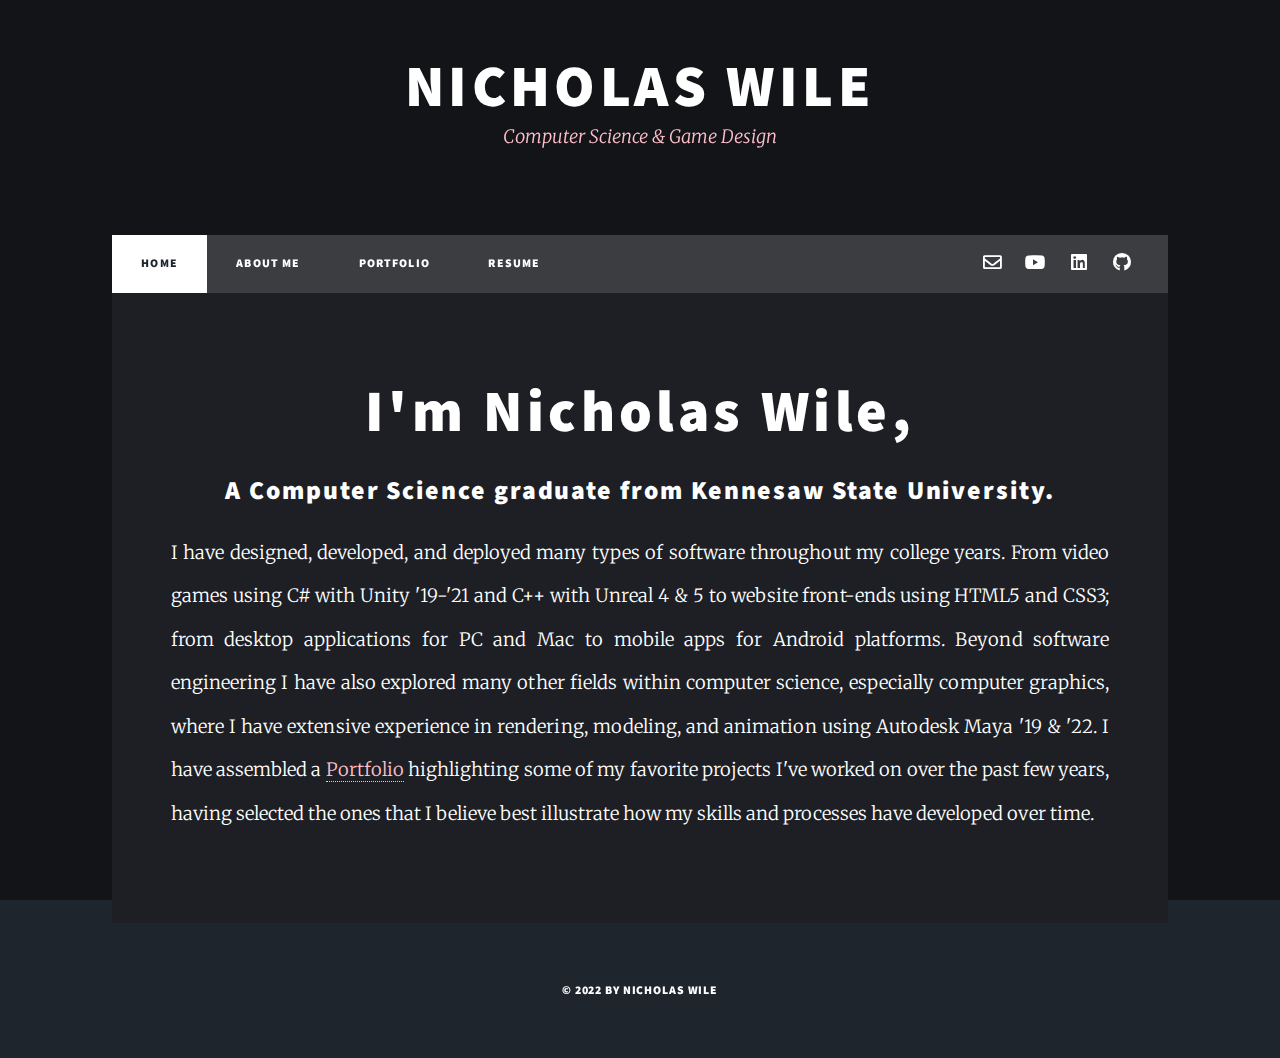
==== index.html @ 16a5152a "my first commit" ====
<!DOCTYPE HTML>

<html lang="en">
	<head>
		<title>Home | Nicholas Wile</title>

		<!--Add favicon-->
		<link rel="apple-touch-icon" sizes="180x180" href="Favicon/apple-touch-icon.png">
		<link rel="icon" type="image/png" sizes="32x32" href="Favicon/favicon-32x32.png">
		<link rel="icon" type="image/png" sizes="16x16" href="Favicon/favicon-16x16.png">
		<link rel="manifest" href="Favicon/site.webmanifest">

		<link rel="icon" type="image/x-icon" href ="#">
		<meta charset="utf-8" />
		<meta name="viewport" content="width=device-width, initial-scale=1" />
		<meta name="description" content = "Nicholas Wile's website home page about his computer science, software development, and game design skills and experience.">
		<link rel="stylesheet" href="assets/css/main.css" />
		<noscript><link rel="stylesheet" href="assets/css/noscript.css" /></noscript>
	</head>
	<body class="is-preload">

		<!-- Wrapper -->
			<div id="wrapper">

				<!-- Header -->
					<header id="header">
						<h1 >NICHOLAS WILE</h1>
						<p >Computer Science & Game Design</p>
					</header>

				<!-- Nav -->
					<nav id="nav">
						<ul class="links">
							<li class="active"><a href="index.html">Home</a></li>
							<li><a href="about.html">About Me</a></li>
	
							<li><a href="portfolio.html">Portfolio</a></li>
							<li><a href="resume.html">Resume</a></li>
						</ul>
						<ul class="icons">
							<li><a href="mailto:nicholaswile@gmail.com" class="icon fa fa-envelope"><span class="label">Envelope</span></a></li>
							<li><a href="https://www.youtube.com/c/NicholasWile/featured" class="icon brands fa-youtube"><span class="label">YouTube</span></a></li>
							<li><a href="https://www.linkedin.com/in/nicholas-wile/" class="icon brands fa-linkedin"><span class="label">LinkedIn</span></a></li>
							<li><a href="https://github.com/nicholaswile" class="icon brands fa-github"><span class="label">GitHub</span></a></li>
						</ul>
					</nav>

				<!-- Main -->
					<div id="main">

							<!-- Post -->
							<section class="post">
								<center>
								<h1>I'm Nicholas Wile,</h1>
								<h2>A Computer Science graduate from Kennesaw State University.</h2>
								</center>

								<!--  Coming soon: put a pic of myself
								<div class="image main"><img src="images/pic01.jpg" alt="Your browser does not support this image." /></div>
								-->

								<p>I have designed, developed, and deployed many types of software throughout my college years. From video games using C# with Unity '19-'21 and C++ with Unreal 4 & 5 to website front-ends using HTML5 and CSS3; from desktop applications for PC and Mac to mobile apps for Android platforms. Beyond software engineering I have also explored many other fields within computer science, especially computer graphics, where I have extensive experience in rendering, modeling, and animation using Autodesk Maya '19 & '22. I have assembled a <a href="portfolio.html">Portfolio</a> highlighting some of my favorite projects I've worked on over the past few years, having selected the ones that I believe best illustrate how my skills and processes have developed over time.</p>							
							</section>
					</div>
					
				<!-- Copyright -->
					<div id="copyright">
						<ul><li>&copy 2022 by Nicholas Wile</li></ul>
					</div>

			</div>

		<!-- Scripts -->
			<script src="assets/js/jquery.min.js"></script>
			<script src="assets/js/jquery.scrollex.min.js"></script>
			<script src="assets/js/jquery.scrolly.min.js"></script>
			<script src="assets/js/browser.min.js"></script>
			<script src="assets/js/breakpoints.min.js"></script>
			<script src="assets/js/util.js"></script>
			<script src="assets/js/main.js"></script>

	</body>
</html>
---- assets/css/main.css ----
@import url(fontawesome-all.min.css);
@import url("https://fonts.googleapis.com/css?family=Merriweather:300,700,300italic,700italic|Source+Sans+Pro:900");

html, body, div, span, applet, object,
iframe, h1, h2, h3, h4, h5, h6, p, blockquote,
pre, a, abbr, acronym, address, big, cite,
code, del, dfn, em, img, ins, kbd, q, s, samp,
small, strike, strong, sub, sup, tt, var, b,
u, i, center, dl, dt, dd, ol, ul, li, fieldset,
form, label, legend, table, caption, tbody,
tfoot, thead, tr, th, td, article, aside,
canvas, details, embed, figure, figcaption,
footer, header, hgroup, menu, nav, output, ruby,
section, summary, time, mark, audio, video {
	margin: 0;
	padding: 0;
	border: 0;
	font-size: 100%;
	font: inherit;
	vertical-align: baseline;}

article, aside, details, figcaption, figure,
footer, header, hgroup, menu, nav, section {
	display: block;}

body {
	line-height: 1;
}

ol, ul {
	list-style: none;
}

blockquote, q {
	quotes: none;
}

	blockquote:before, blockquote:after, q:before, q:after {
		content: '';
		content: none;
	}

table {
	border-collapse: collapse;
	border-spacing: 0;
}

body {
	-webkit-text-size-adjust: none;
}

mark {
	background-color: transparent;
	color: inherit;
}

input::-moz-focus-inner {
	border: 0;
	padding: 0;
}

input, select, textarea {
	-moz-appearance: none;
	-webkit-appearance: none;
	-ms-appearance: none;
	appearance: none;
}

/* Basic */

	@-ms-viewport {
		width: device-width;
	}

	body {
		-ms-overflow-style: scrollbar;
	}

	@media screen and (max-width: 480px) {

		html, body {
			min-width: 320px;
		}

	}

	html {
		box-sizing: border-box;
	}

	*, *:before, *:after {
		box-sizing: inherit;
	}

	body {
		background-color: #1e252d;
	}

		body.is-preload *, body.is-preload *:before, body.is-preload *:after {
			-moz-animation: none !important;
			-webkit-animation: none !important;
			-ms-animation: none !important;
			animation: none !important;
			-moz-transition: none !important;
			-webkit-transition: none !important;
			-ms-transition: none !important;
			transition: none !important;
		}

/* Type */

	html {
		font-size: 16pt;
	}

		@media screen and (max-width: 1680px) {

			html {
				font-size: 12pt;
			}

		}

		@media screen and (max-width: 1280px) {

			html {
				font-size: 11pt;
			}

		}

		@media screen and (max-width: 360px) {

			html {
				font-size: 10pt;
			}

		}

	/*color of main text is now white*/
	body {
		color: #ffffff;
	}

	body, input, select, textarea {
		font-family: "Merriweather", Georgia, serif;
		font-weight: 300;
		font-size: 1rem;
		line-height: 2.375;
	}

	a {
		-moz-transition: color 0.2s ease-in-out, background-color 0.2s ease-in-out, border-color 0.2s ease-in-out, box-shadow 0.2s ease-in-out;
		-webkit-transition: color 0.2s ease-in-out, background-color 0.2s ease-in-out, border-color 0.2s ease-in-out, box-shadow 0.2s ease-in-out;
		-ms-transition: color 0.2s ease-in-out, background-color 0.2s ease-in-out, border-color 0.2s ease-in-out, box-shadow 0.2s ease-in-out;
		transition: color 0.2s ease-in-out, background-color 0.2s ease-in-out, border-color 0.2s ease-in-out, box-shadow 0.2s ease-in-out;
		border-bottom: dotted 1px;
		text-decoration: none;
	}

		a:hover {
			border-bottom-color: transparent;
		}

	strong, b {
		font-weight: 600;
	}

	em, i {
		font-style: italic;
	}

	p {
		text-align: justify;
		margin: 0 0 2rem 0;
	}

	h1, h2, h3, h4, h5, h6 {
		font-family: "Source Sans Pro", Helvetica, sans-serif;
		font-weight: 900;
		line-height: 1.5;
		letter-spacing: 0.075em;
		text-transform: none;
		margin: 0 0 1rem 0;
	}

	
	

		h1 a, h2 a, h3 a, h4 a, h5 a, h6 a {
			border-bottom: 0;
			color: white;
			text-decoration: none;
		}

	h1 {
		font-size: 4rem;
		line-height: 1.1;
		margin: 0 0 2rem 0;
	}

	h2 {
		font-size: 1.75rem;
		line-height: 1.3;
		margin: 0 0 1.5rem 0;
	}

	h3 {
		font-size: 1.25rem;
		margin: 0 0 1.5rem 0;
	}

	h4 {
		font-size: 1rem;
	}

	h5 {
		font-size: 0.9rem;
	}

	h6 {
		font-size: 0.8rem;
	}

	sub {
		font-size: 0.8rem;
		position: relative;
		top: 0.5rem;
	}

	sup {
		font-size: 0.8rem;
		position: relative;
		top: -0.5rem;
	}

	blockquote {
		border-left: solid 4px;
		font-style: italic;
		margin: 0 0 2rem 0;
		padding: 0.5rem 0 0.5rem 2rem;
	}

	code {
		border: solid 2px;
		font-family: "Courier New", monospace;
		font-size: 0.9rem;
		margin: 0 0.25rem;
		padding: 0.25rem 0.65rem;
	}

	pre {
		-webkit-overflow-scrolling: touch;
		font-family: "Courier New", monospace;
		font-size: 0.9rem;
		margin: 0 0 2rem 0;
	}

		pre code {
			display: block;
			line-height: 1.75;
			padding: 1rem 1.5rem;
			overflow-x: auto;
		}

	hr {
		border: 0;
		border-bottom: solid 2px;
		margin: 3rem 0;
	}

		hr.major {
			margin: 5rem 0;
		}

	.align-left {
		text-align: left;
	}

	.align-center {
		text-align: center;
	}

	.align-right {
		text-align: right;
	}

	input, select, textarea {
		color: #212931;
	}

	a {
		color: pink;
		border-bottom-color: pink;
	}

		a:hover {
			border-bottom-color: transparent;
			color: #18bfef !important;
		}

	strong, b {
		color: #212931;
	}

	h1, h2, h4, h5, h6 {
		color: white;
	}

	h3 {
		color: pink;
	}

	blockquote {
		border-left-color: #eeeeee;
	}

	code {
		background: rgba(220, 220, 220, 0.25);
		border-color: #eeeeee;
	}

	hr {
		border-bottom-color: #eeeeee;
	}

/* Row */

	.row {
		display: flex;
		flex-wrap: wrap;
		box-sizing: border-box;
		align-items: stretch;
	}

		.row > * {
			box-sizing: border-box;
		}

		.row.gtr-uniform > * > :last-child {
			margin-bottom: 0;
		}

		.row.aln-left {
			justify-content: flex-start;
		}

		.row.aln-center {
			justify-content: center;
		}

		.row.aln-right {
			justify-content: flex-end;
		}

		.row.aln-top {
			align-items: flex-start;
		}

		.row.aln-middle {
			align-items: center;
		}

		.row.aln-bottom {
			align-items: flex-end;
		}

		.row > .imp {
			order: -1;
		}

		.row > .col-1 {
			width: 8.33333%;
		}

		.row > .off-1 {
			margin-left: 8.33333%;
		}

		.row > .col-2 {
			width: 16.66667%;
		}

		.row > .off-2 {
			margin-left: 16.66667%;
		}

		.row > .col-3 {
			width: 25%;
		}

		.row > .off-3 {
			margin-left: 25%;
		}

		.row > .col-4 {
			width: 33.33333%;
		}

		.row > .off-4 {
			margin-left: 33.33333%;
		}

		.row > .col-5 {
			width: 41.66667%;
		}

		.row > .off-5 {
			margin-left: 41.66667%;
		}

		.row > .col-6 {
			width: 50%;
		}

		.row > .off-6 {
			margin-left: 50%;
		}

		.row > .col-7 {
			width: 58.33333%;
		}

		.row > .off-7 {
			margin-left: 58.33333%;
		}

		.row > .col-8 {
			width: 66.66667%;
		}

		.row > .off-8 {
			margin-left: 66.66667%;
		}

		.row > .col-9 {
			width: 75%;
		}

		.row > .off-9 {
			margin-left: 75%;
		}

		.row > .col-10 {
			width: 83.33333%;
		}

		.row > .off-10 {
			margin-left: 83.33333%;
		}

		.row > .col-11 {
			width: 91.66667%;
		}

		.row > .off-11 {
			margin-left: 91.66667%;
		}

		.row > .col-12 {
			width: 100%;
		}

		.row > .off-12 {
			margin-left: 100%;
		}

		.row.gtr-0 {
			margin-top: 0;
			margin-left: 0rem;
		}

			.row.gtr-0 > * {
				padding: 0 0 0 0rem;
			}

			.row.gtr-0.gtr-uniform {
				margin-top: 0rem;
			}

				.row.gtr-0.gtr-uniform > * {
					padding-top: 0rem;
				}

		.row.gtr-25 {
			margin-top: 0;
			margin-left: -0.375rem;
		}

			.row.gtr-25 > * {
				padding: 0 0 0 0.375rem;
			}

			.row.gtr-25.gtr-uniform {
				margin-top: -0.375rem;
			}

				.row.gtr-25.gtr-uniform > * {
					padding-top: 0.375rem;
				}

		.row.gtr-50 {
			margin-top: 0;
			margin-left: -0.75rem;
		}

			.row.gtr-50 > * {
				padding: 0 0 0 0.75rem;
			}

			.row.gtr-50.gtr-uniform {
				margin-top: -0.75rem;
			}

				.row.gtr-50.gtr-uniform > * {
					padding-top: 0.75rem;
				}

		.row {
			margin-top: 0;
			margin-left: -1.5rem;
		}

			.row > * {
				padding: 0 0 0 1.5rem;
			}

			.row.gtr-uniform {
				margin-top: -1.5rem;
			}

				.row.gtr-uniform > * {
					padding-top: 1.5rem;
				}

		.row.gtr-150 {
			margin-top: 0;
			margin-left: -2.25rem;
		}

			.row.gtr-150 > * {
				padding: 0 0 0 2.25rem;
			}

			.row.gtr-150.gtr-uniform {
				margin-top: -2.25rem;
			}

				.row.gtr-150.gtr-uniform > * {
					padding-top: 2.25rem;
				}

		.row.gtr-200 {
			margin-top: 0;
			margin-left: -3rem;
		}

			.row.gtr-200 > * {
				padding: 0 0 0 3rem;
			}

			.row.gtr-200.gtr-uniform {
				margin-top: -3rem;
			}

				.row.gtr-200.gtr-uniform > * {
					padding-top: 3rem;
				}

		@media screen and (max-width: 1680px) {

			.row {
				display: flex;
				flex-wrap: wrap;
				box-sizing: border-box;
				align-items: stretch;
			}

				.row > * {
					box-sizing: border-box;
				}

				.row.gtr-uniform > * > :last-child {
					margin-bottom: 0;
				}

				.row.aln-left {
					justify-content: flex-start;
				}

				.row.aln-center {
					justify-content: center;
				}

				.row.aln-right {
					justify-content: flex-end;
				}

				.row.aln-top {
					align-items: flex-start;
				}

				.row.aln-middle {
					align-items: center;
				}

				.row.aln-bottom {
					align-items: flex-end;
				}

				.row > .imp-xlarge {
					order: -1;
				}

				.row > .col-1-xlarge {
					width: 8.33333%;
				}

				.row > .off-1-xlarge {
					margin-left: 8.33333%;
				}

				.row > .col-2-xlarge {
					width: 16.66667%;
				}

				.row > .off-2-xlarge {
					margin-left: 16.66667%;
				}

				.row > .col-3-xlarge {
					width: 25%;
				}

				.row > .off-3-xlarge {
					margin-left: 25%;
				}

				.row > .col-4-xlarge {
					width: 33.33333%;
				}

				.row > .off-4-xlarge {
					margin-left: 33.33333%;
				}

				.row > .col-5-xlarge {
					width: 41.66667%;
				}

				.row > .off-5-xlarge {
					margin-left: 41.66667%;
				}

				.row > .col-6-xlarge {
					width: 50%;
				}

				.row > .off-6-xlarge {
					margin-left: 50%;
				}

				.row > .col-7-xlarge {
					width: 58.33333%;
				}

				.row > .off-7-xlarge {
					margin-left: 58.33333%;
				}

				.row > .col-8-xlarge {
					width: 66.66667%;
				}

				.row > .off-8-xlarge {
					margin-left: 66.66667%;
				}

				.row > .col-9-xlarge {
					width: 75%;
				}

				.row > .off-9-xlarge {
					margin-left: 75%;
				}

				.row > .col-10-xlarge {
					width: 83.33333%;
				}

				.row > .off-10-xlarge {
					margin-left: 83.33333%;
				}

				.row > .col-11-xlarge {
					width: 91.66667%;
				}

				.row > .off-11-xlarge {
					margin-left: 91.66667%;
				}

				.row > .col-12-xlarge {
					width: 100%;
				}

				.row > .off-12-xlarge {
					margin-left: 100%;
				}

				.row.gtr-0 {
					margin-top: 0;
					margin-left: 0rem;
				}

					.row.gtr-0 > * {
						padding: 0 0 0 0rem;
					}

					.row.gtr-0.gtr-uniform {
						margin-top: 0rem;
					}

						.row.gtr-0.gtr-uniform > * {
							padding-top: 0rem;
						}

				.row.gtr-25 {
					margin-top: 0;
					margin-left: -0.375rem;
				}

					.row.gtr-25 > * {
						padding: 0 0 0 0.375rem;
					}

					.row.gtr-25.gtr-uniform {
						margin-top: -0.375rem;
					}

						.row.gtr-25.gtr-uniform > * {
							padding-top: 0.375rem;
						}

				.row.gtr-50 {
					margin-top: 0;
					margin-left: -0.75rem;
				}

					.row.gtr-50 > * {
						padding: 0 0 0 0.75rem;
					}

					.row.gtr-50.gtr-uniform {
						margin-top: -0.75rem;
					}

						.row.gtr-50.gtr-uniform > * {
							padding-top: 0.75rem;
						}

				.row {
					margin-top: 0;
					margin-left: -1.5rem;
				}

					.row > * {
						padding: 0 0 0 1.5rem;
					}

					.row.gtr-uniform {
						margin-top: -1.5rem;
					}

						.row.gtr-uniform > * {
							padding-top: 1.5rem;
						}

				.row.gtr-150 {
					margin-top: 0;
					margin-left: -2.25rem;
				}

					.row.gtr-150 > * {
						padding: 0 0 0 2.25rem;
					}

					.row.gtr-150.gtr-uniform {
						margin-top: -2.25rem;
					}

						.row.gtr-150.gtr-uniform > * {
							padding-top: 2.25rem;
						}

				.row.gtr-200 {
					margin-top: 0;
					margin-left: -3rem;
				}

					.row.gtr-200 > * {
						padding: 0 0 0 3rem;
					}

					.row.gtr-200.gtr-uniform {
						margin-top: -3rem;
					}

						.row.gtr-200.gtr-uniform > * {
							padding-top: 3rem;
						}

		}

		@media screen and (max-width: 1280px) {

			.row {
				display: flex;
				flex-wrap: wrap;
				box-sizing: border-box;
				align-items: stretch;
			}

				.row > * {
					box-sizing: border-box;
				}

				.row.gtr-uniform > * > :last-child {
					margin-bottom: 0;
				}

				.row.aln-left {
					justify-content: flex-start;
				}

				.row.aln-center {
					justify-content: center;
				}

				.row.aln-right {
					justify-content: flex-end;
				}

				.row.aln-top {
					align-items: flex-start;
				}

				.row.aln-middle {
					align-items: center;
				}

				.row.aln-bottom {
					align-items: flex-end;
				}

				.row > .imp-large {
					order: -1;
				}

				.row > .col-1-large {
					width: 8.33333%;
				}

				.row > .off-1-large {
					margin-left: 8.33333%;
				}

				.row > .col-2-large {
					width: 16.66667%;
				}

				.row > .off-2-large {
					margin-left: 16.66667%;
				}

				.row > .col-3-large {
					width: 25%;
				}

				.row > .off-3-large {
					margin-left: 25%;
				}

				.row > .col-4-large {
					width: 33.33333%;
				}

				.row > .off-4-large {
					margin-left: 33.33333%;
				}

				.row > .col-5-large {
					width: 41.66667%;
				}

				.row > .off-5-large {
					margin-left: 41.66667%;
				}

				.row > .col-6-large {
					width: 50%;
				}

				.row > .off-6-large {
					margin-left: 50%;
				}

				.row > .col-7-large {
					width: 58.33333%;
				}

				.row > .off-7-large {
					margin-left: 58.33333%;
				}

				.row > .col-8-large {
					width: 66.66667%;
				}

				.row > .off-8-large {
					margin-left: 66.66667%;
				}

				.row > .col-9-large {
					width: 75%;
				}

				.row > .off-9-large {
					margin-left: 75%;
				}

				.row > .col-10-large {
					width: 83.33333%;
				}

				.row > .off-10-large {
					margin-left: 83.33333%;
				}

				.row > .col-11-large {
					width: 91.66667%;
				}

				.row > .off-11-large {
					margin-left: 91.66667%;
				}

				.row > .col-12-large {
					width: 100%;
				}

				.row > .off-12-large {
					margin-left: 100%;
				}

				.row.gtr-0 {
					margin-top: 0;
					margin-left: 0rem;
				}

					.row.gtr-0 > * {
						padding: 0 0 0 0rem;
					}

					.row.gtr-0.gtr-uniform {
						margin-top: 0rem;
					}

						.row.gtr-0.gtr-uniform > * {
							padding-top: 0rem;
						}

				.row.gtr-25 {
					margin-top: 0;
					margin-left: -0.375rem;
				}

					.row.gtr-25 > * {
						padding: 0 0 0 0.375rem;
					}

					.row.gtr-25.gtr-uniform {
						margin-top: -0.375rem;
					}

						.row.gtr-25.gtr-uniform > * {
							padding-top: 0.375rem;
						}

				.row.gtr-50 {
					margin-top: 0;
					margin-left: -0.75rem;
				}

					.row.gtr-50 > * {
						padding: 0 0 0 0.75rem;
					}

					.row.gtr-50.gtr-uniform {
						margin-top: -0.75rem;
					}

						.row.gtr-50.gtr-uniform > * {
							padding-top: 0.75rem;
						}

				.row {
					margin-top: 0;
					margin-left: -1.5rem;
				}

					.row > * {
						padding: 0 0 0 1.5rem;
					}

					.row.gtr-uniform {
						margin-top: -1.5rem;
					}

						.row.gtr-uniform > * {
							padding-top: 1.5rem;
						}

				.row.gtr-150 {
					margin-top: 0;
					margin-left: -2.25rem;
				}

					.row.gtr-150 > * {
						padding: 0 0 0 2.25rem;
					}

					.row.gtr-150.gtr-uniform {
						margin-top: -2.25rem;
					}

						.row.gtr-150.gtr-uniform > * {
							padding-top: 2.25rem;
						}

				.row.gtr-200 {
					margin-top: 0;
					margin-left: -3rem;
				}

					.row.gtr-200 > * {
						padding: 0 0 0 3rem;
					}

					.row.gtr-200.gtr-uniform {
						margin-top: -3rem;
					}

						.row.gtr-200.gtr-uniform > * {
							padding-top: 3rem;
						}

		}

		@media screen and (max-width: 980px) {

			.row {
				display: flex;
				flex-wrap: wrap;
				box-sizing: border-box;
				align-items: stretch;
			}

				.row > * {
					box-sizing: border-box;
				}

				.row.gtr-uniform > * > :last-child {
					margin-bottom: 0;
				}

				.row.aln-left {
					justify-content: flex-start;
				}

				.row.aln-center {
					justify-content: center;
				}

				.row.aln-right {
					justify-content: flex-end;
				}

				.row.aln-top {
					align-items: flex-start;
				}

				.row.aln-middle {
					align-items: center;
				}

				.row.aln-bottom {
					align-items: flex-end;
				}

				.row > .imp-medium {
					order: -1;
				}

				.row > .col-1-medium {
					width: 8.33333%;
				}

				.row > .off-1-medium {
					margin-left: 8.33333%;
				}

				.row > .col-2-medium {
					width: 16.66667%;
				}

				.row > .off-2-medium {
					margin-left: 16.66667%;
				}

				.row > .col-3-medium {
					width: 25%;
				}

				.row > .off-3-medium {
					margin-left: 25%;
				}

				.row > .col-4-medium {
					width: 33.33333%;
				}

				.row > .off-4-medium {
					margin-left: 33.33333%;
				}

				.row > .col-5-medium {
					width: 41.66667%;
				}

				.row > .off-5-medium {
					margin-left: 41.66667%;
				}

				.row > .col-6-medium {
					width: 50%;
				}

				.row > .off-6-medium {
					margin-left: 50%;
				}

				.row > .col-7-medium {
					width: 58.33333%;
				}

				.row > .off-7-medium {
					margin-left: 58.33333%;
				}

				.row > .col-8-medium {
					width: 66.66667%;
				}

				.row > .off-8-medium {
					margin-left: 66.66667%;
				}

				.row > .col-9-medium {
					width: 75%;
				}

				.row > .off-9-medium {
					margin-left: 75%;
				}

				.row > .col-10-medium {
					width: 83.33333%;
				}

				.row > .off-10-medium {
					margin-left: 83.33333%;
				}

				.row > .col-11-medium {
					width: 91.66667%;
				}

				.row > .off-11-medium {
					margin-left: 91.66667%;
				}

				.row > .col-12-medium {
					width: 100%;
				}

				.row > .off-12-medium {
					margin-left: 100%;
				}

				.row.gtr-0 {
					margin-top: 0;
					margin-left: 0rem;
				}

					.row.gtr-0 > * {
						padding: 0 0 0 0rem;
					}

					.row.gtr-0.gtr-uniform {
						margin-top: 0rem;
					}

						.row.gtr-0.gtr-uniform > * {
							padding-top: 0rem;
						}

				.row.gtr-25 {
					margin-top: 0;
					margin-left: -0.375rem;
				}

					.row.gtr-25 > * {
						padding: 0 0 0 0.375rem;
					}

					.row.gtr-25.gtr-uniform {
						margin-top: -0.375rem;
					}

						.row.gtr-25.gtr-uniform > * {
							padding-top: 0.375rem;
						}

				.row.gtr-50 {
					margin-top: 0;
					margin-left: -0.75rem;
				}

					.row.gtr-50 > * {
						padding: 0 0 0 0.75rem;
					}

					.row.gtr-50.gtr-uniform {
						margin-top: -0.75rem;
					}

						.row.gtr-50.gtr-uniform > * {
							padding-top: 0.75rem;
						}

				.row {
					margin-top: 0;
					margin-left: -1.5rem;
				}

					.row > * {
						padding: 0 0 0 1.5rem;
					}

					.row.gtr-uniform {
						margin-top: -1.5rem;
					}

						.row.gtr-uniform > * {
							padding-top: 1.5rem;
						}

				.row.gtr-150 {
					margin-top: 0;
					margin-left: -2.25rem;
				}

					.row.gtr-150 > * {
						padding: 0 0 0 2.25rem;
					}

					.row.gtr-150.gtr-uniform {
						margin-top: -2.25rem;
					}

						.row.gtr-150.gtr-uniform > * {
							padding-top: 2.25rem;
						}

				.row.gtr-200 {
					margin-top: 0;
					margin-left: -3rem;
				}

					.row.gtr-200 > * {
						padding: 0 0 0 3rem;
					}

					.row.gtr-200.gtr-uniform {
						margin-top: -3rem;
					}

						.row.gtr-200.gtr-uniform > * {
							padding-top: 3rem;
						}

		}

		@media screen and (max-width: 736px) {

			.row {
				display: flex;
				flex-wrap: wrap;
				box-sizing: border-box;
				align-items: stretch;
			}

				.row > * {
					box-sizing: border-box;
				}

				.row.gtr-uniform > * > :last-child {
					margin-bottom: 0;
				}

				.row.aln-left {
					justify-content: flex-start;
				}

				.row.aln-center {
					justify-content: center;
				}

				.row.aln-right {
					justify-content: flex-end;
				}

				.row.aln-top {
					align-items: flex-start;
				}

				.row.aln-middle {
					align-items: center;
				}

				.row.aln-bottom {
					align-items: flex-end;
				}

				.row > .imp-small {
					order: -1;
				}

				.row > .col-1-small {
					width: 8.33333%;
				}

				.row > .off-1-small {
					margin-left: 8.33333%;
				}

				.row > .col-2-small {
					width: 16.66667%;
				}

				.row > .off-2-small {
					margin-left: 16.66667%;
				}

				.row > .col-3-small {
					width: 25%;
				}

				.row > .off-3-small {
					margin-left: 25%;
				}

				.row > .col-4-small {
					width: 33.33333%;
				}

				.row > .off-4-small {
					margin-left: 33.33333%;
				}

				.row > .col-5-small {
					width: 41.66667%;
				}

				.row > .off-5-small {
					margin-left: 41.66667%;
				}

				.row > .col-6-small {
					width: 50%;
				}

				.row > .off-6-small {
					margin-left: 50%;
				}

				.row > .col-7-small {
					width: 58.33333%;
				}

				.row > .off-7-small {
					margin-left: 58.33333%;
				}

				.row > .col-8-small {
					width: 66.66667%;
				}

				.row > .off-8-small {
					margin-left: 66.66667%;
				}

				.row > .col-9-small {
					width: 75%;
				}

				.row > .off-9-small {
					margin-left: 75%;
				}

				.row > .col-10-small {
					width: 83.33333%;
				}

				.row > .off-10-small {
					margin-left: 83.33333%;
				}

				.row > .col-11-small {
					width: 91.66667%;
				}

				.row > .off-11-small {
					margin-left: 91.66667%;
				}

				.row > .col-12-small {
					width: 100%;
				}

				.row > .off-12-small {
					margin-left: 100%;
				}

				.row.gtr-0 {
					margin-top: 0;
					margin-left: 0rem;
				}

					.row.gtr-0 > * {
						padding: 0 0 0 0rem;
					}

					.row.gtr-0.gtr-uniform {
						margin-top: 0rem;
					}

						.row.gtr-0.gtr-uniform > * {
							padding-top: 0rem;
						}

				.row.gtr-25 {
					margin-top: 0;
					margin-left: -0.375rem;
				}

					.row.gtr-25 > * {
						padding: 0 0 0 0.375rem;
					}

					.row.gtr-25.gtr-uniform {
						margin-top: -0.375rem;
					}

						.row.gtr-25.gtr-uniform > * {
							padding-top: 0.375rem;
						}

				.row.gtr-50 {
					margin-top: 0;
					margin-left: -0.75rem;
				}

					.row.gtr-50 > * {
						padding: 0 0 0 0.75rem;
					}

					.row.gtr-50.gtr-uniform {
						margin-top: -0.75rem;
					}

						.row.gtr-50.gtr-uniform > * {
							padding-top: 0.75rem;
						}

				.row {
					margin-top: 0;
					margin-left: -1.5rem;
				}

					.row > * {
						padding: 0 0 0 1.5rem;
					}

					.row.gtr-uniform {
						margin-top: -1.5rem;
					}

						.row.gtr-uniform > * {
							padding-top: 1.5rem;
						}

				.row.gtr-150 {
					margin-top: 0;
					margin-left: -2.25rem;
				}

					.row.gtr-150 > * {
						padding: 0 0 0 2.25rem;
					}

					.row.gtr-150.gtr-uniform {
						margin-top: -2.25rem;
					}

						.row.gtr-150.gtr-uniform > * {
							padding-top: 2.25rem;
						}

				.row.gtr-200 {
					margin-top: 0;
					margin-left: -3rem;
				}

					.row.gtr-200 > * {
						padding: 0 0 0 3rem;
					}

					.row.gtr-200.gtr-uniform {
						margin-top: -3rem;
					}

						.row.gtr-200.gtr-uniform > * {
							padding-top: 3rem;
						}

		}

		@media screen and (max-width: 480px) {

			.row {
				display: flex;
				flex-wrap: wrap;
				box-sizing: border-box;
				align-items: stretch;
			}

				.row > * {
					box-sizing: border-box;
				}

				.row.gtr-uniform > * > :last-child {
					margin-bottom: 0;
				}

				.row.aln-left {
					justify-content: flex-start;
				}

				.row.aln-center {
					justify-content: center;
				}

				.row.aln-right {
					justify-content: flex-end;
				}

				.row.aln-top {
					align-items: flex-start;
				}

				.row.aln-middle {
					align-items: center;
				}

				.row.aln-bottom {
					align-items: flex-end;
				}

				.row > .imp-xsmall {
					order: -1;
				}

				.row > .col-1-xsmall {
					width: 8.33333%;
				}

				.row > .off-1-xsmall {
					margin-left: 8.33333%;
				}

				.row > .col-2-xsmall {
					width: 16.66667%;
				}

				.row > .off-2-xsmall {
					margin-left: 16.66667%;
				}

				.row > .col-3-xsmall {
					width: 25%;
				}

				.row > .off-3-xsmall {
					margin-left: 25%;
				}

				.row > .col-4-xsmall {
					width: 33.33333%;
				}

				.row > .off-4-xsmall {
					margin-left: 33.33333%;
				}

				.row > .col-5-xsmall {
					width: 41.66667%;
				}

				.row > .off-5-xsmall {
					margin-left: 41.66667%;
				}

				.row > .col-6-xsmall {
					width: 50%;
				}

				.row > .off-6-xsmall {
					margin-left: 50%;
				}

				.row > .col-7-xsmall {
					width: 58.33333%;
				}

				.row > .off-7-xsmall {
					margin-left: 58.33333%;
				}

				.row > .col-8-xsmall {
					width: 66.66667%;
				}

				.row > .off-8-xsmall {
					margin-left: 66.66667%;
				}

				.row > .col-9-xsmall {
					width: 75%;
				}

				.row > .off-9-xsmall {
					margin-left: 75%;
				}

				.row > .col-10-xsmall {
					width: 83.33333%;
				}

				.row > .off-10-xsmall {
					margin-left: 83.33333%;
				}

				.row > .col-11-xsmall {
					width: 91.66667%;
				}

				.row > .off-11-xsmall {
					margin-left: 91.66667%;
				}

				.row > .col-12-xsmall {
					width: 100%;
				}

				.row > .off-12-xsmall {
					margin-left: 100%;
				}

				.row.gtr-0 {
					margin-top: 0;
					margin-left: 0rem;
				}

					.row.gtr-0 > * {
						padding: 0 0 0 0rem;
					}

					.row.gtr-0.gtr-uniform {
						margin-top: 0rem;
					}

						.row.gtr-0.gtr-uniform > * {
							padding-top: 0rem;
						}

				.row.gtr-25 {
					margin-top: 0;
					margin-left: -0.375rem;
				}

					.row.gtr-25 > * {
						padding: 0 0 0 0.375rem;
					}

					.row.gtr-25.gtr-uniform {
						margin-top: -0.375rem;
					}

						.row.gtr-25.gtr-uniform > * {
							padding-top: 0.375rem;
						}

				.row.gtr-50 {
					margin-top: 0;
					margin-left: -0.75rem;
				}

					.row.gtr-50 > * {
						padding: 0 0 0 0.75rem;
					}

					.row.gtr-50.gtr-uniform {
						margin-top: -0.75rem;
					}

						.row.gtr-50.gtr-uniform > * {
							padding-top: 0.75rem;
						}

				.row {
					margin-top: 0;
					margin-left: -1.5rem;
				}

					.row > * {
						padding: 0 0 0 1.5rem;
					}

					.row.gtr-uniform {
						margin-top: -1.5rem;
					}

						.row.gtr-uniform > * {
							padding-top: 1.5rem;
						}

				.row.gtr-150 {
					margin-top: 0;
					margin-left: -2.25rem;
				}

					.row.gtr-150 > * {
						padding: 0 0 0 2.25rem;
					}

					.row.gtr-150.gtr-uniform {
						margin-top: -2.25rem;
					}

						.row.gtr-150.gtr-uniform > * {
							padding-top: 2.25rem;
						}

				.row.gtr-200 {
					margin-top: 0;
					margin-left: -3rem;
				}

					.row.gtr-200 > * {
						padding: 0 0 0 3rem;
					}

					.row.gtr-200.gtr-uniform {
						margin-top: -3rem;
					}

						.row.gtr-200.gtr-uniform > * {
							padding-top: 3rem;
						}

		}

		@media screen and (max-width: 360px) {

			.row {
				display: flex;
				flex-wrap: wrap;
				box-sizing: border-box;
				align-items: stretch;
			}

				.row > * {
					box-sizing: border-box;
				}

				.row.gtr-uniform > * > :last-child {
					margin-bottom: 0;
				}

				.row.aln-left {
					justify-content: flex-start;
				}

				.row.aln-center {
					justify-content: center;
				}

				.row.aln-right {
					justify-content: flex-end;
				}

				.row.aln-top {
					align-items: flex-start;
				}

				.row.aln-middle {
					align-items: center;
				}

				.row.aln-bottom {
					align-items: flex-end;
				}

				.row > .imp-xxsmall {
					order: -1;
				}

				.row > .col-1-xxsmall {
					width: 8.33333%;
				}

				.row > .off-1-xxsmall {
					margin-left: 8.33333%;
				}

				.row > .col-2-xxsmall {
					width: 16.66667%;
				}

				.row > .off-2-xxsmall {
					margin-left: 16.66667%;
				}

				.row > .col-3-xxsmall {
					width: 25%;
				}

				.row > .off-3-xxsmall {
					margin-left: 25%;
				}

				.row > .col-4-xxsmall {
					width: 33.33333%;
				}

				.row > .off-4-xxsmall {
					margin-left: 33.33333%;
				}

				.row > .col-5-xxsmall {
					width: 41.66667%;
				}

				.row > .off-5-xxsmall {
					margin-left: 41.66667%;
				}

				.row > .col-6-xxsmall {
					width: 50%;
				}

				.row > .off-6-xxsmall {
					margin-left: 50%;
				}

				.row > .col-7-xxsmall {
					width: 58.33333%;
				}

				.row > .off-7-xxsmall {
					margin-left: 58.33333%;
				}

				.row > .col-8-xxsmall {
					width: 66.66667%;
				}

				.row > .off-8-xxsmall {
					margin-left: 66.66667%;
				}

				.row > .col-9-xxsmall {
					width: 75%;
				}

				.row > .off-9-xxsmall {
					margin-left: 75%;
				}

				.row > .col-10-xxsmall {
					width: 83.33333%;
				}

				.row > .off-10-xxsmall {
					margin-left: 83.33333%;
				}

				.row > .col-11-xxsmall {
					width: 91.66667%;
				}

				.row > .off-11-xxsmall {
					margin-left: 91.66667%;
				}

				.row > .col-12-xxsmall {
					width: 100%;
				}

				.row > .off-12-xxsmall {
					margin-left: 100%;
				}

				.row.gtr-0 {
					margin-top: 0;
					margin-left: 0rem;
				}

					.row.gtr-0 > * {
						padding: 0 0 0 0rem;
					}

					.row.gtr-0.gtr-uniform {
						margin-top: 0rem;
					}

						.row.gtr-0.gtr-uniform > * {
							padding-top: 0rem;
						}

				.row.gtr-25 {
					margin-top: 0;
					margin-left: -0.375rem;
				}

					.row.gtr-25 > * {
						padding: 0 0 0 0.375rem;
					}

					.row.gtr-25.gtr-uniform {
						margin-top: -0.375rem;
					}

						.row.gtr-25.gtr-uniform > * {
							padding-top: 0.375rem;
						}

				.row.gtr-50 {
					margin-top: 0;
					margin-left: -0.75rem;
				}

					.row.gtr-50 > * {
						padding: 0 0 0 0.75rem;
					}

					.row.gtr-50.gtr-uniform {
						margin-top: -0.75rem;
					}

						.row.gtr-50.gtr-uniform > * {
							padding-top: 0.75rem;
						}

				.row {
					margin-top: 0;
					margin-left: -1.5rem;
				}

					.row > * {
						padding: 0 0 0 1.5rem;
					}

					.row.gtr-uniform {
						margin-top: -1.5rem;
					}

						.row.gtr-uniform > * {
							padding-top: 1.5rem;
						}

				.row.gtr-150 {
					margin-top: 0;
					margin-left: -2.25rem;
				}

					.row.gtr-150 > * {
						padding: 0 0 0 2.25rem;
					}

					.row.gtr-150.gtr-uniform {
						margin-top: -2.25rem;
					}

						.row.gtr-150.gtr-uniform > * {
							padding-top: 2.25rem;
						}

				.row.gtr-200 {
					margin-top: 0;
					margin-left: -3rem;
				}

					.row.gtr-200 > * {
						padding: 0 0 0 3rem;
					}

					.row.gtr-200.gtr-uniform {
						margin-top: -3rem;
					}

						.row.gtr-200.gtr-uniform > * {
							padding-top: 3rem;
						}

		}

/* Box */

	.box {
		border: solid 2px;
		margin-bottom: 2rem;
		padding: 1.5rem;
	}

		.box > :last-child,
		.box > :last-child > :last-child,
		.box > :last-child > :last-child > :last-child {
			margin-bottom: 0;
		}

		.box.alt {
			border: 0;
			border-radius: 0;
			padding: 0;
		}

	.box {
		border-color: #eeeeee;
	}

/* Button */

	input[type="submit"],
	input[type="reset"],
	input[type="button"],
	button,
	.button {
		-moz-appearance: none;
		-webkit-appearance: none;
		-ms-appearance: none;
		appearance: none;
		-moz-transition: background-color 0.2s ease-in-out, box-shadow 0.2s ease-in-out, color 0.2s ease-in-out;
		-webkit-transition: background-color 0.2s ease-in-out, box-shadow 0.2s ease-in-out, color 0.2s ease-in-out;
		-ms-transition: background-color 0.2s ease-in-out, box-shadow 0.2s ease-in-out, color 0.2s ease-in-out;
		transition: background-color 0.2s ease-in-out, box-shadow 0.2s ease-in-out, color 0.2s ease-in-out;
		border: 0;
		border-radius: 0;
		cursor: pointer;
		display: inline-block;
		font-family: "Source Sans Pro", Helvetica, sans-serif;
		font-size: 0.8rem;
		font-weight: 900;
		letter-spacing: 0.075em;
		height: 3rem;
		line-height: 3rem;
		padding: 0 2rem;
		text-align: center;
		text-decoration: none;
		text-transform: uppercase;
		white-space: nowrap;
	}

		input[type="submit"].icon:before,
		input[type="reset"].icon:before,
		input[type="button"].icon:before,
		button.icon:before,
		.button.icon:before {
			margin-right: 0.5rem;
		}

		input[type="submit"].icon.solo,
		input[type="reset"].icon.solo,
		input[type="button"].icon.solo,
		button.icon.solo,
		.button.icon.solo {
			position: relative;
			width: 4rem;
			height: 4rem;
			line-height: 4rem;
			border-radius: 4rem;
			text-indent: 4rem;
			overflow: hidden;
			padding: 0;
			white-space: nowrap;
		}

			input[type="submit"].icon.solo:before,
			input[type="reset"].icon.solo:before,
			input[type="button"].icon.solo:before,
			button.icon.solo:before,
			.button.icon.solo:before {
				position: absolute;
				display: block;
				top: 0;
				left: 0;
				width: inherit;
				height: inherit;
				line-height: inherit;
				font-size: 1.25rem;
				margin-right: 0;
				text-align: center;
				text-indent: 0;
			}

		input[type="submit"].fit,
		input[type="reset"].fit,
		input[type="button"].fit,
		button.fit,
		.button.fit {
			width: 100%;
		}

		input[type="submit"].small,
		input[type="reset"].small,
		input[type="button"].small,
		button.small,
		.button.small {
			font-size: 0.7rem;
			height: 2.5rem;
			line-height: 2.5rem;
			padding: 0 1.5rem;
		}

		input[type="submit"].large,
		input[type="reset"].large,
		input[type="button"].large,
		button.large,
		.button.large {
			font-size: 0.9rem;
			height: 3.5rem;
			line-height: 3.5rem;
			padding: 0 2.75rem;
		}

		@media screen and (max-width: 980px) {

			input[type="submit"],
			input[type="reset"],
			input[type="button"],
			button,
			.button {
				font-size: 0.9rem;
				height: 3.25rem;
				line-height: 3.25rem;
			}

				input[type="submit"].large,
				input[type="reset"].large,
				input[type="button"].large,
				button.large,
				.button.large {
					font-size: 1rem;
					height: 3.75rem;
					line-height: 3.75rem;
				}

		}

		input[type="submit"].disabled, input[type="submit"]:disabled,
		input[type="reset"].disabled,
		input[type="reset"]:disabled,
		input[type="button"].disabled,
		input[type="button"]:disabled,
		button.disabled,
		button:disabled,
		.button.disabled,
		.button:disabled {
			pointer-events: none;
			opacity: 0.25;
		}

		/*the color of text inside the buttons*/
	input[type="submit"],
	input[type="reset"],
	input[type="button"],
	button,
	.button {
		background-color: transparent;
		box-shadow: inset 0 0 0 2px pink;
		color: pink !important;
	}

		input[type="submit"]:hover,
		input[type="reset"]:hover,
		input[type="button"]:hover,
		button:hover,
		.button:hover {
			box-shadow: inset 0 0 0 2px #18bfef;
			color: #18bfef !important;
		}

		input[type="submit"].primary,
		input[type="reset"].primary,
		input[type="button"].primary,
		button.primary,
		.button.primary {
			background-color: #212931;
			box-shadow: none;
			color: #ffffff !important;
		}

			input[type="submit"].primary:hover,
			input[type="reset"].primary:hover,
			input[type="button"].primary:hover,
			button.primary:hover,
			.button.primary:hover {
				background-color: #18bfef;
			}

/* Form */

	form {
		margin: 0 0 2rem 0;
	}

		form > :last-child {
			margin-bottom: 0;
		}

		form > .fields {
			display: -moz-flex;
			display: -webkit-flex;
			display: -ms-flex;
			display: flex;
			-moz-flex-wrap: wrap;
			-webkit-flex-wrap: wrap;
			-ms-flex-wrap: wrap;
			flex-wrap: wrap;
			width: calc(100% + 3rem);
			margin: -1.5rem 0 2rem -1.5rem;
		}

			form > .fields > .field {
				-moz-flex-grow: 0;
				-webkit-flex-grow: 0;
				-ms-flex-grow: 0;
				flex-grow: 0;
				-moz-flex-shrink: 0;
				-webkit-flex-shrink: 0;
				-ms-flex-shrink: 0;
				flex-shrink: 0;
				padding: 1.5rem 0 0 1.5rem;
				width: calc(100% - 1.5rem);
			}

				form > .fields > .field.half {
					width: calc(50% - 0.75rem);
				}

				form > .fields > .field.third {
					width: calc(100%/3 - 0.5rem);
				}

				form > .fields > .field.quarter {
					width: calc(25% - 0.375rem);
				}

		@media screen and (max-width: 480px) {

			form > .fields {
				width: calc(100% + 3rem);
				margin: -1.5rem 0 2rem -1.5rem;
			}

				form > .fields > .field {
					padding: 1.5rem 0 0 1.5rem;
					width: calc(100% - 1.5rem);
				}

					form > .fields > .field.half {
						width: calc(100% - 1.5rem);
					}

					form > .fields > .field.third {
						width: calc(100% - 1.5rem);
					}

					form > .fields > .field.quarter {
						width: calc(100% - 1.5rem);
					}

		}

	label {
		display: block;
		font-family: "Source Sans Pro", Helvetica, sans-serif;
		font-weight: 900;
		line-height: 1.5;
		letter-spacing: 0.075em;
		font-size: 0.8rem;
		text-transform: uppercase;
		margin: 0 0 0.75rem 0;
	}

		@media screen and (max-width: 980px) {

			label {
				font-size: 0.9rem;
			}

		}

	input[type="text"],
	input[type="password"],
	input[type="email"],
	select,
	textarea {
		-moz-appearance: none;
		-webkit-appearance: none;
		-ms-appearance: none;
		appearance: none;
		background: transparent;
		border-radius: 0;
		border: solid 2px;
		color: inherit;
		display: block;
		outline: 0;
		padding: 0 1rem;
		text-decoration: none;
		width: 100%;
	}

		input[type="text"]:invalid,
		input[type="password"]:invalid,
		input[type="email"]:invalid,
		select:invalid,
		textarea:invalid {
			box-shadow: none;
		}

	select {
		background-size: 1.25rem;
		background-repeat: no-repeat;
		background-position: calc(100% - 1rem) center;
		height: 3rem;
		padding-right: 3rem;
		text-overflow: ellipsis;
	}

		select:focus::-ms-value {
			background-color: transparent;
		}

		select::-ms-expand {
			display: none;
		}

	input[type="text"],
	input[type="password"],
	input[type="email"],
	select {
		height: 3rem;
	}

	textarea {
		padding: 0.75rem 1rem;
	}

	input[type="checkbox"],
	input[type="radio"] {
		-moz-appearance: none;
		-webkit-appearance: none;
		-ms-appearance: none;
		appearance: none;
		display: block;
		float: left;
		margin-right: -2rem;
		opacity: 0;
		width: 1rem;
		z-index: -1;
	}

		input[type="checkbox"] + label,
		input[type="radio"] + label {
			text-decoration: none;
			cursor: pointer;
			display: inline-block;
			font-size: 1rem;
			letter-spacing: 0;
			font-family: "Merriweather", Georgia, serif;
			text-transform: none;
			font-weight: 300;
			padding-left: 2.8rem;
			padding-right: 1rem;
			position: relative;
		}

			input[type="checkbox"] + label:before,
			input[type="radio"] + label:before {
				-moz-osx-font-smoothing: grayscale;
				-webkit-font-smoothing: antialiased;
				display: inline-block;
				font-style: normal;
				font-variant: normal;
				text-rendering: auto;
				line-height: 1;
				text-transform: none !important;
				font-family: 'Font Awesome 5 Free';
				font-weight: 900;
			}

			input[type="checkbox"] + label:before,
			input[type="radio"] + label:before {
				border-radius: 0;
				border: solid 2px;
				content: '';
				display: inline-block;
				font-size: 0.8rem;
				height: 1.8rem;
				left: 0;
				line-height: 1.65rem;
				position: absolute;
				text-align: center;
				top: -0.125rem;
				width: 1.8rem;
			}

		input[type="checkbox"]:checked + label:before,
		input[type="radio"]:checked + label:before {
			content: '\f00c';
		}

	input[type="checkbox"] + label:before {
		border-radius: 0;
	}

	input[type="radio"] + label:before {
		border-radius: 100%;
	}

	::-webkit-input-placeholder {
		opacity: 1.0;
	}

	:-moz-placeholder {
		opacity: 1.0;
	}

	::-moz-placeholder {
		opacity: 1.0;
	}

	:-ms-input-placeholder {
		opacity: 1.0;
	}

	label {
		color: #212931;
	}

	input[type="text"],
	input[type="password"],
	input[type="email"],
	select,
	textarea {
		border-color: #eeeeee;
	}

		input[type="text"]:focus,
		input[type="password"]:focus,
		input[type="email"]:focus,
		select:focus,
		textarea:focus {
			border-color: #18bfef;
		}

	select {
		background-image: url("data:image/svg+xml;charset=utf8,%3Csvg xmlns='http://www.w3.org/2000/svg' width='40' height='40' preserveAspectRatio='none' viewBox='0 0 40 40'%3E%3Cpath d='M9.4,12.3l10.4,10.4l10.4-10.4c0.2-0.2,0.5-0.4,0.9-0.4c0.3,0,0.6,0.1,0.9,0.4l3.3,3.3c0.2,0.2,0.4,0.5,0.4,0.9 c0,0.4-0.1,0.6-0.4,0.9L20.7,31.9c-0.2,0.2-0.5,0.4-0.9,0.4c-0.3,0-0.6-0.1-0.9-0.4L4.3,17.3c-0.2-0.2-0.4-0.5-0.4-0.9 c0-0.4,0.1-0.6,0.4-0.9l3.3-3.3c0.2-0.2,0.5-0.4,0.9-0.4S9.1,12.1,9.4,12.3z' fill='%23eeeeee' /%3E%3C/svg%3E");
	}

		select option {
			background-color: #ffffff;
			color: #212931;
		}

	.select-wrapper:before {
		color: #eeeeee;
	}

	input[type="checkbox"] + label,
	input[type="radio"] + label {
		color: #212931;
	}

		input[type="checkbox"] + label:before,
		input[type="radio"] + label:before {
			border-color: #eeeeee;
		}

	input[type="checkbox"]:checked + label:before,
	input[type="radio"]:checked + label:before {
		background-color: #212931;
		border-color: #212931;
		color: #ffffff;
	}

	input[type="checkbox"]:focus + label:before,
	input[type="radio"]:focus + label:before {
		border-color: #18bfef;
	}

	::-webkit-input-placeholder {
		color: #909498 !important;
	}

	:-moz-placeholder {
		color: #909498 !important;
	}

	::-moz-placeholder {
		color: #909498 !important;
	}

	:-ms-input-placeholder {
		color: #909498 !important;
	}

	.formerize-placeholder {
		color: #909498 !important;
	}

/* Icon */

	.icon {
		text-decoration: none;
		border-bottom: none;
		position: relative;
	}

		.icon:before {
			-moz-osx-font-smoothing: grayscale;
			-webkit-font-smoothing: antialiased;
			display: inline-block;
			font-style: normal;
			font-variant: normal;
			text-rendering: auto;
			line-height: 1;
			text-transform: none !important;
			font-family: 'Font Awesome 5 Free';
			font-weight: 400;
		}

		.icon > .label {
			display: none;
		}

		.icon:before {
			line-height: inherit;
		}

		.icon.solid:before {
			font-weight: 900;
		}

		.icon.brands:before {
			font-family: 'Font Awesome 5 Brands';
		}

/* Image */

	.image {
		border: 0;
		display: inline-block;
		position: relative;
	}

		.image img {
			display: block;
		}

		.image.left, .image.right {
			max-width: 40%;
		}

			.image.left img, .image.right img {
				width: 100%;
			}

		.image.left {
			float: left;
			margin: 0 2rem 2rem 0;
			top: 0.75rem;
		}

		.image.right {
			float: right;
			margin: 0 0 2rem 2rem;
			top: 0.75rem;
		}

		.image.fit {
			display: block;
			margin: 2.5rem 0;
			width: 100%;
		}

			.image.fit:first-child {
				margin-top: 0;
			}

			.image.fit img {
				width: 100%;
			}

		.image.main {
			display: block;
			margin: 4rem 0;
			width: 100%;
		}

			.image.main:first-child {
				margin-top: 0;
			}

			.image.main img {
				width: 100%;
			}

		@media screen and (max-width: 736px) {

			.image.fit {
				margin: 2rem 0;
			}

			.image.main {
				margin: 2rem 0;
			}

		}

	a.image {
		overflow: hidden;
	}

		a.image img {
			-moz-transition: -moz-transform 0.2s ease-out;
			-webkit-transition: -webkit-transform 0.2s ease-out;
			-ms-transition: -ms-transform 0.2s ease-out;
			transition: transform 0.2s ease-out;
		}

		a.image:hover img {
			-moz-transform: scale(1.05);
			-webkit-transform: scale(1.05);
			-ms-transform: scale(1.05);
			transform: scale(1.05);
		}


		/* video */

.video {
	border: 0;
	display: inline-block;
	position: relative;
}

	.video video {
		display: block;
	}

	.video.left, .video.right {
		max-width: 40%;
	}

		.video.left video, .video.right video {
			width: 100%;
		}

	.video.left {
		float: left;
		margin: 0 2rem 2rem 0;
		top: 0.75rem;
	}

	.video.right {
		float: right;
		margin: 0 0 2rem 2rem;
		top: 0.75rem;
	}

	.video.fit {
		display: block;
		margin: 2.5rem 0;
		width: 100%;
	}

		.video.fit:first-child {
			margin-top: 0;
		}

		.video.fit video {
			width: 100%;
		}

	.video.main {
		display: block;
		margin: 4rem 0;
		width: 100%;
	}

		.video.main:first-child {
			margin-top: 0;
		}

		.video.main video {
			width: 100%;
		}

	@media screen and (max-width: 736px) {

		.video.fit {
			margin: 2rem 0;
		}

		.video.main {
			margin: 2rem 0;
		}

	}

a.video {
	overflow: hidden;
}

	a.video video {
		-moz-transition: -moz-transform 0.2s ease-out;
		-webkit-transition: -webkit-transform 0.2s ease-out;
		-ms-transition: -ms-transform 0.2s ease-out;
		transition: transform 0.2s ease-out;
	}

	a.video:hover video {
		-moz-transform: scale(1.05);
		-webkit-transform: scale(1.05);
		-ms-transform: scale(1.05);
		transform: scale(1.05);
	}

/* Actions */

	ul.actions {
		display: -moz-flex;
		display: -webkit-flex;
		display: -ms-flex;
		display: flex;
		cursor: default;
		list-style: none;
		margin-left: -1rem;
		padding-left: 0;
	}

		ul.actions li {
			padding: 0 0 0 1rem;
			vertical-align: middle;
		}

		ul.actions.special {
			-moz-justify-content: center;
			-webkit-justify-content: center;
			-ms-justify-content: center;
			justify-content: center;
			width: 100%;
			margin-left: 0;
		}


			ul.actions.special li:first-child {
				padding-left: 0;
			}

		ul.actions.stacked {
			-moz-flex-direction: column;
			-webkit-flex-direction: column;
			-ms-flex-direction: column;
			flex-direction: column;
			margin-left: 0;
		}

			ul.actions.stacked li {
				padding: 1.3rem 0 0 0;
			}

				ul.actions.stacked li:first-child {
					padding-top: 0;
				}

		ul.actions.fit {
			width: calc(100% + 1rem);
		}

			ul.actions.fit li {
				-moz-flex-grow: 1;
				-webkit-flex-grow: 1;
				-ms-flex-grow: 1;
				flex-grow: 1;
				-moz-flex-shrink: 1;
				-webkit-flex-shrink: 1;
				-ms-flex-shrink: 1;
				flex-shrink: 1;
				width: 100%;
			}

				ul.actions.fit li > * {
					width: 100%;
				}

			ul.actions.fit.stacked {
				width: 100%;
			}

		@media screen and (max-width: 480px) {

			ul.actions:not(.fixed) {
				-moz-flex-direction: column;
				-webkit-flex-direction: column;
				-ms-flex-direction: column;
				flex-direction: column;
				margin-left: 0;
				width: 100% !important;
			}

				ul.actions:not(.fixed) li {
					-moz-flex-grow: 1;
					-webkit-flex-grow: 1;
					-ms-flex-grow: 1;
					flex-grow: 1;
					-moz-flex-shrink: 1;
					-webkit-flex-shrink: 1;
					-ms-flex-shrink: 1;
					flex-shrink: 1;
					padding: 1rem 0 0 0;
					text-align: center;
					width: 100%;
				}

					ul.actions:not(.fixed) li > * {
						width: 100%;
					}

					ul.actions:not(.fixed) li:first-child {
						padding-top: 0;
					}

					ul.actions:not(.fixed) li input[type="submit"],
					ul.actions:not(.fixed) li input[type="reset"],
					ul.actions:not(.fixed) li input[type="button"],
					ul.actions:not(.fixed) li button,
					ul.actions:not(.fixed) li .button {
						width: 100%;
					}

						ul.actions:not(.fixed) li input[type="submit"].icon:before,
						ul.actions:not(.fixed) li input[type="reset"].icon:before,
						ul.actions:not(.fixed) li input[type="button"].icon:before,
						ul.actions:not(.fixed) li button.icon:before,
						ul.actions:not(.fixed) li .button.icon:before {
							margin-left: -0.5rem;
						}

		}

/* Icons */

	ul.icons {
		cursor: default;
		list-style: none;
		padding-left: 0;
	}

		ul.icons li {
			display: inline-block;
			padding: 0 0.5rem 0 0;
			vertical-align: middle;
		}

			ul.icons li:last-child {
				padding-right: 0;
			}

			ul.icons li .icon:before {
				width: 2.25rem;
				height: 2.25rem;
				line-height: 2.25rem;
				display: inline-block;
				text-align: center;
				border-radius: 100%;
				font-size: 1.25rem;
			}

		ul.icons.alt li .icon:before {
			-moz-transition: color 0.2s ease-in-out, background-color 0.2s ease-in-out, border-color 0.2s ease-in-out, box-shadow 0.2s ease-in-out;
			-webkit-transition: color 0.2s ease-in-out, background-color 0.2s ease-in-out, border-color 0.2s ease-in-out, box-shadow 0.2s ease-in-out;
			-ms-transition: color 0.2s ease-in-out, background-color 0.2s ease-in-out, border-color 0.2s ease-in-out, box-shadow 0.2s ease-in-out;
			transition: color 0.2s ease-in-out, background-color 0.2s ease-in-out, border-color 0.2s ease-in-out, box-shadow 0.2s ease-in-out;
			font-size: 1rem;
		}

/* List */

	ol {
		list-style: decimal;
		margin: 0 0 2rem 0;
		padding-left: 1.25rem;
	}

		ol li {
			padding-left: 0.25rem;
		}

	ul {
		list-style: disc;
		margin: 0 0 2rem 0;
		padding-left: 1rem;
	}

		ul li {
			padding-left: 0.5rem;
		}

		ul.divided {
			list-style: none;
			padding-left: 0;
		}

			ul.divided li {
				border-top: solid 1px;
				padding: 0.5rem 0;
			}

				ul.divided li:first-child {
					border-top: 0;
					padding-top: 0;
				}

	dl {
		margin: 0 0 2rem 0;
	}

		dl dt {
			display: block;
			font-weight: 600;
			margin: 0 0 1rem 0;
		}

		dl dd {
			margin-left: 2rem;
		}

	ul.divided li {
		border-top-color: #eeeeee;
	}

	ul.icons li a.icon:hover:before {
		color: #18bfef;
	}

	ul.icons.alt li .icon:before {
		box-shadow: inset 0 0 0 2px #eeeeee;
	}

	ul.icons.alt li a.icon:hover:before {
		box-shadow: inset 0 0 0 2px #18bfef;
	}

/* Section/Article */

	section.special, article.special {
		text-align: center;
	}

	header {
		cursor: default;
	}

		header > .date {
			display: block;
			font-size: 0.8rem;
			height: 1;
			margin: 0 0 1rem 0;
			position: relative;
		}

		header > p {
			font-style: italic;
			color: pink;
		}

		header > h1 + p {
			font-size: 1.1rem;
			margin-top: -1.5rem; /*modified this value to increase marign between header and page top*/
			line-height: 1;
		}

		header > h2 + p {
			font-size: 1rem;
			margin-top: -0.75rem;
		}

		header > h3 + p {
			font-size: 0.9rem;
			margin-top: -0.75rem;
		}

		header > h4 + p {
			font-size: 0.8rem;
			margin-top: -0.75rem;
		}

		header.major {
			margin: 0 0 4rem 0;
			text-align: center;
		}

			header.major > :last-child {
				margin-bottom: 0;
			}

			header.major > p {
				margin-top: 0;
				text-align: center;
			}

			header.major > .date {
				font-size: 1rem;
				margin: 0 0 4rem 0;
			}

				header.major > .date:before, header.major > .date:after {
					content: '';
					display: block;
					position: absolute;
					top: 50%;
					width: calc(50% - 6rem);
					border-top: solid 2px;
				}

				header.major > .date:before {
					left: 0;
				}

				header.major > .date:after {
					right: 0;
				}

		@media screen and (max-width: 980px) {

			header br {
				display: none;
			}

		}

		@media screen and (max-width: 736px) {

			header.major {
				margin: 0 0 2rem 0;
			}

		}

	header.major .date:before, header.major .date:after {
		border-top-color: #eeeeee;
	}

/* Table */

	.table-wrapper {
		-webkit-overflow-scrolling: touch;
		overflow-x: auto;
	}

	table {
		margin: 0 0 2rem 0;
		width: 100%;
	}

		table tbody tr {
			border: solid 1px;
			border-left: 0;
			border-right: 0;
		}

		table td {
			padding: 0.75rem 0.75rem;
		}

		table th {
			font-family: "Source Sans Pro", Helvetica, sans-serif;
			font-size: 0.8rem;
			font-weight: 900;
			letter-spacing: 0.075em;
			line-height: 1.5;
			padding: 0 0.75rem 0.75rem 0.75rem;
			text-align: left;
			text-transform: uppercase;
		}

			@media screen and (max-width: 980px) {

				table th {
					font-size: 0.9rem;
				}

			}

		table thead {
			border-bottom: solid 2px;
		}

		table tfoot {
			border-top: solid 2px;
		}

		table.alt {
			border-collapse: separate;
		}

			table.alt tbody tr td {
				border: solid 1px;
				border-left-width: 0;
				border-top-width: 0;
			}

				table.alt tbody tr td:first-child {
					border-left-width: 1px;
				}

			table.alt tbody tr:first-child td {
				border-top-width: 1px;
			}

			table.alt thead {
				border-bottom: 0;
			}

			table.alt tfoot {
				border-top: 0;
			}

	table tbody tr {
		border-color: #eeeeee;
	}

		table tbody tr:nth-child(2n + 1) {
			background-color: rgba(220, 220, 220, 0.25);
		}

	table th {
		color: #212931;
	}

	table thead {
		border-bottom-color: #eeeeee;
	}

	table tfoot {
		border-top-color: #eeeeee;
	}

	table.alt tbody tr td {
		border-color: #eeeeee;
	}

/* Pagination */

	.pagination {
		display: -moz-inline-flex;
		display: -webkit-inline-flex;
		display: -ms-inline-flex;
		display: inline-flex;
		-moz-user-select: none;
		-webkit-user-select: none;
		-ms-user-select: none;
		user-select: none;
		cursor: default;
		list-style: none;
		margin: 0 0 2rem 2px;
		padding: 0;
	}

		.pagination a, .pagination span {
			-moz-transition: background-color 0.2s ease-in-out, border-color 0.2s ease-in-out, box-shadow 0.2s ease-in-out, color 0.2s ease-in-out;
			-webkit-transition: background-color 0.2s ease-in-out, border-color 0.2s ease-in-out, box-shadow 0.2s ease-in-out, color 0.2s ease-in-out;
			-ms-transition: background-color 0.2s ease-in-out, border-color 0.2s ease-in-out, box-shadow 0.2s ease-in-out, color 0.2s ease-in-out;
			transition: background-color 0.2s ease-in-out, border-color 0.2s ease-in-out, box-shadow 0.2s ease-in-out, color 0.2s ease-in-out;
			border: solid 2px;
			display: inline-block;
			font-family: "Source Sans Pro", Helvetica, sans-serif;
			font-size: 0.8rem;
			font-weight: 900;
			height: 3rem;
			letter-spacing: 0.075em;
			line-height: calc(3rem - 4px);
			margin-left: -2px;
			min-width: 3rem;
			position: relative;
			text-align: center;
			text-decoration: none;
			text-transform: uppercase;
		}

		.pagination .next, .pagination .previous {
			text-decoration: none;
			padding: 0 1.75rem;
		}

			.pagination .next:before, .pagination .previous:before {
				-moz-osx-font-smoothing: grayscale;
				-webkit-font-smoothing: antialiased;
				display: inline-block;
				font-style: normal;
				font-variant: normal;
				text-rendering: auto;
				line-height: 1;
				text-transform: none !important;
				font-family: 'Font Awesome 5 Free';
				font-weight: 900;
			}

			.pagination .next:before, .pagination .previous:before {
				display: inline-block;
				color: inherit !important;
				line-height: inherit;
			}

		.pagination .previous:before {
			content: '\f104';
			margin-right: 0.9375em;
		}

		.pagination .next:before {
			content: '\f105';
			float: right;
			margin-left: 0.9375em;
		}

		@media screen and (max-width: 980px) {

			.pagination a, .pagination span {
				font-size: 0.9rem;
			}

		}

		@media screen and (max-width: 480px) {

			.pagination .page, .pagination .extra {
				display: none;
			}

		}

	.pagination a, .pagination span {
		border-color: #eeeeee;
	}

	.pagination a {
		color: #212931 !important;
	}

		.pagination a:hover {
			color: #18bfef !important;
			border-color: #18bfef;
			z-index: 1;
		}

			.pagination a:hover + a,
			.pagination a:hover + span {
				border-left-color: #18bfef;
			}

		.pagination a.active {
			background-color: #eeeeee;
		}

	.pagination span {
		color: #eeeeee;
	}

/* Wrapper */

	#wrapper {
		-moz-transition: opacity 0.5s ease;
		-webkit-transition: opacity 0.5s ease;
		-ms-transition: opacity 0.5s ease;
		transition: opacity 0.5s ease;
		position: relative;
		z-index: 1;
		overflow: hidden;
	}

		#wrapper > .bg {
			position: absolute;
			top: 0;
			left: 0;
			width: 100%;
			height: 100%;
			background-color: rgb(18, 20, 24);
			background-size: auto,								auto,														100% auto;
			background-position: center,								center,														top center;
			background-repeat: repeat,								no-repeat,													no-repeat;
			background-attachment: scroll,								scroll,														scroll;
			z-index: -1;
		}

			#wrapper > .bg.fixed {
				position: fixed;
				width: 100vw;
				height: 100vh;
			}

		#wrapper.fade-in:before {
			pointer-events: none;
			-moz-transition: opacity 1s ease-in-out;
			-webkit-transition: opacity 1s ease-in-out;
			-ms-transition: opacity 1s ease-in-out;
			transition: opacity 1s ease-in-out;
			-moz-transition-delay: 0.75s;
			-webkit-transition-delay: 0.75s;
			-ms-transition-delay: 0.75s;
			transition-delay: 0.75s;
			background: #1e252d;
			content: '';
			display: block;
			height: 100%;
			left: 0;
			opacity: 0;
			position: fixed;
			top: 0;
			width: 100%;
		}

		body.is-preload #wrapper.fade-in:before {
			opacity: 1;
		}

		@media screen and (orientation: portrait) {

			#wrapper > .bg {
				background-size: auto,								auto,														auto 175%;
			}

		}

/* Intro */

	#intro {
		color: #ffffff;
		padding: 8rem 4rem 6rem 4rem ;
		-moz-align-items: center;
		-webkit-align-items: center;
		-ms-align-items: center;
		align-items: center;
		display: -moz-flex;
		display: -webkit-flex;
		display: -ms-flex;
		display: flex;
		-moz-flex-direction: column;
		-webkit-flex-direction: column;
		-ms-flex-direction: column;
		flex-direction: column;
		-moz-justify-content: -moz-flex-end;
		-webkit-justify-content: -webkit-flex-end;
		-ms-justify-content: -ms-flex-end;
		justify-content: flex-end;
		-moz-transition: opacity 1s ease, -moz-transform 1s ease;
		-webkit-transition: opacity 1s ease, -webkit-transform 1s ease;
		-ms-transition: opacity 1s ease, -ms-transform 1s ease;
		transition: opacity 1s ease, transform 1s ease;
		position: relative;
		cursor: default;
		text-align: center;
		z-index: 1;
		min-height: 100vh;
	}

		#intro input, #intro select, #intro textarea {
			color: #ffffff;
		}

		#intro a {
			color: #ffffff;
			border-bottom-color: rgba(255, 255, 255, 0.5);
		}

			#intro a:hover {
				border-bottom-color: transparent;
				color: #18bfef !important;
			}

		#intro strong, #intro b {
			color: #ffffff;
		}

		#intro h1, #intro h2, #intro h3, #intro h4, #intro h5, #intro h6 {
			color: #ffffff;
		}

		#intro blockquote {
			border-left-color: #ffffff;
		}

		#intro code {
			background: rgba(255, 255, 255, 0.075);
			border-color: #ffffff;
		}

		#intro hr {
			border-bottom-color: #ffffff;
		}

		#intro input[type="submit"],
		#intro input[type="reset"],
		#intro input[type="button"],
		#intro button,
		#intro .button {
			background-color: transparent;
			box-shadow: inset 0 0 0 2px #ffffff;
			color: #ffffff !important;
		}

			#intro input[type="submit"]:hover,
			#intro input[type="reset"]:hover,
			#intro input[type="button"]:hover,
			#intro button:hover,
			#intro .button:hover {
				box-shadow: inset 0 0 0 2px #18bfef;
				color: #18bfef !important;
			}

			#intro input[type="submit"].primary,
			#intro input[type="reset"].primary,
			#intro input[type="button"].primary,
			#intro button.primary,
			#intro .button.primary {
				background-color: #ffffff;
				box-shadow: none;
				color: #1e252d !important;
			}

				#intro input[type="submit"].primary:hover,
				#intro input[type="reset"].primary:hover,
				#intro input[type="button"].primary:hover,
				#intro button.primary:hover,
				#intro .button.primary:hover {
					background-color: #18bfef;
				}

		#intro h1 {
			font-size: 5rem;
			line-height: 1;
		}

		#intro p {
			font-size: 1.25rem;
			font-style: italic;
			margin-top: -0.25rem;
			text-align: center;
		}

		#intro + #header {
			margin-top: -20rem;
		}

			#intro + #header .logo {
				-moz-transform: translateY(2rem);
				-webkit-transform: translateY(2rem);
				-ms-transform: translateY(2rem);
				transform: translateY(2rem);
				opacity: 0;
				visibility: hidden;
			}

		#intro.hidden {
			pointer-events: none;
			-moz-transform: translateY(2rem);
			-webkit-transform: translateY(2rem);
			-ms-transform: translateY(2rem);
			transform: translateY(2rem);
			-moz-transition: opacity 0.5s ease, -moz-transform 0.5s ease, visibility 0.5s;
			-webkit-transition: opacity 0.5s ease, -webkit-transform 0.5s ease, visibility 0.5s;
			-ms-transition: opacity 0.5s ease, -ms-transform 0.5s ease, visibility 0.5s;
			transition: opacity 0.5s ease, transform 0.5s ease, visibility 0.5s;
			opacity: 0;
			visibility: hidden;
		}

			#intro.hidden + #header .logo {
				-moz-transform: translateY(0);
				-webkit-transform: translateY(0);
				-ms-transform: translateY(0);
				transform: translateY(0);
				opacity: 1;
				visibility: visible;
			}

		body.is-preload #intro {
			-moz-transform: translateY(2rem);
			-webkit-transform: translateY(2rem);
			-ms-transform: translateY(2rem);
			transform: translateY(2rem);
			opacity: 0;
		}

			body.is-preload #intro:not(.hidden) + #header + #nav {
				-moz-transform: translateY(4rem);
				-webkit-transform: translateY(4rem);
				-ms-transform: translateY(4rem);
				transform: translateY(4rem);
				opacity: 0;
			}

		@media screen and (max-width: 980px) {

			#intro {
				padding: 4rem 4rem 2rem 4rem ;
				min-height: 90vh;
			}

				#intro p br {
					display: none;
				}

				#intro + #header {
					margin-top: -14rem;
				}

		}

		@media screen and (max-width: 736px) {

			#intro {
				padding: 3rem 2rem 1rem 2rem ;
				min-height: 80vh;
			}

				#intro h1 {
					font-size: 3.25rem;
					line-height: 1.1;
					margin-bottom: 1rem;
				}

				#intro p {
					font-size: 1rem;
					margin-top: 0rem;
				}

				#intro .actions {
					display: none;
				}

		}


		/*COME HERE TO MODIFY THE COLORS AND LOOK OF THE WEBSITE*/

/* Header */

	#header {
		color: #ffffff;
		-moz-align-items: center;
		-webkit-align-items: center;
		-ms-align-items: center;
		align-items: center;
		display: -moz-flex;
		display: -webkit-flex;
		display: -ms-flex;
		display: flex;
		-moz-flex-direction: column;
		-webkit-flex-direction: column;
		-ms-flex-direction: column;
		flex-direction: column;
		-moz-justify-content: -moz-flex-end;
		-webkit-justify-content: -webkit-flex-end;
		-ms-justify-content: -ms-flex-end;
		justify-content: flex-end;
		pointer-events: none;
		-moz-user-select: none;
		-webkit-user-select: none;
		-ms-user-select: none;
		user-select: none;
		height: 20rem;
		padding-bottom: 8rem;
		position: relative;
		text-align: center;
		z-index: 2;
	}

		#header input, #header select, #header textarea {
			color: #ffffff;
		}

		#header a {
			color: #ffffff;
			border-bottom-color: rgba(255, 255, 255, 0.5);
		}

			#header a:hover {
				border-bottom-color: transparent;
				color: #18bfef !important;
			}

		#header strong, #header b {
			color: #ffffff;
		}

		#header h1, #header h2, #header h3, #header h4, #header h5, #header h6 {
			color: #ffffff;
		}

		#header blockquote {
			border-left-color: #ffffff;
		}

		#header code {
			background: rgba(255, 255, 255, 0.075);
			border-color: #ffffff;
		}

		#header hr {
			border-bottom-color: #ffffff;
		}

		#header .logo {
			-moz-transition: border-color 0.2s ease-in-out, color 0.2s ease-in-out, opacity 0.5s ease, -moz-transform 0.5s ease, visibility 0.5s;
			-webkit-transition: border-color 0.2s ease-in-out, color 0.2s ease-in-out, opacity 0.5s ease, -webkit-transform 0.5s ease, visibility 0.5s;
			-ms-transition: border-color 0.2s ease-in-out, color 0.2s ease-in-out, opacity 0.5s ease, -ms-transform 0.5s ease, visibility 0.5s;
			transition: border-color 0.2s ease-in-out, color 0.2s ease-in-out, opacity 0.5s ease, transform 0.5s ease, visibility 0.5s;
			pointer-events: auto;
			border-style: solid;
			border-color: #ffffff;
			border-width: 5px !important;
			font-family: "Source Sans Pro", Helvetica, sans-serif;
			font-size: 2.25rem;
			font-weight: 900;
			letter-spacing: 0.075em;
			line-height: 1;
			padding: 1rem 1.75rem;
			text-transform: uppercase;
			visibility: visible;
		}

			#header .logo:hover {
				border-color: #18bfef !important;
				color: #18bfef !important;
			}

		@media screen and (max-width: 980px) {

			#header {
				height: 14rem;
				padding-bottom: 4rem;
			}

		}

		@media screen and (max-width: 736px) {

			#header {
				padding-bottom: 3rem;
			}

				#header .logo {
					font-size: 1.75rem;
					border-width: 3px !important;
				}

		}

/* Nav */

	#nav {
		color: #ffffff;
		display: -moz-flex;
		display: -webkit-flex;
		display: -ms-flex;
		display: flex;
		-moz-transition: -moz-transform 1s ease, opacity 1s ease;
		-webkit-transition: -webkit-transform 1s ease, opacity 1s ease;
		-ms-transition: -ms-transform 1s ease, opacity 1s ease;
		transition: transform 1s ease, opacity 1s ease;
		background: rgba(255, 255, 255, 0.175);
		height: 4rem;
		line-height: 4rem;
		margin: -4rem auto 0 auto;
		overflow: hidden;
		padding: 0 2rem 0 0;
		position: relative;
		width: calc(100% - 4rem);
		max-width: 72rem;
		z-index: 2;
	}

		#nav ul.divided li {
			border-top-color: #ffffff;
		}

		#nav ul.icons li a.icon:hover:before {
			color: #18bfef;
		}

		#nav ul.icons.alt li .icon:before {
			box-shadow: inset 0 0 0 2px #ffffff;
		}

		#nav ul.icons.alt li a.icon:hover:before {
			box-shadow: inset 0 0 0 2px #18bfef;
		}

		#nav input, #nav select, #nav textarea {
			color: #ffffff;
		}

		#nav a {
			color: #ffffff;
			border-bottom-color: rgba(255, 255, 255, 0.5);
		}

			#nav a:hover {
				border-bottom-color: transparent;
				color: #18bfef !important;
			}

		#nav strong, #nav b {
			color: #ffffff;
		}

		#nav h1, #nav h2, #nav h3, #nav h4, #nav h5, #nav h6 {
			color: #ffffff;
		}

		#nav blockquote {
			border-left-color: #ffffff;
		}

		#nav code {
			background: rgba(255, 255, 255, 0.25);
			border-color: #ffffff;
		}

		#nav hr {
			border-bottom-color: #ffffff;
		}

		#nav ul.links {
			display: -moz-flex;
			display: -webkit-flex;
			display: -ms-flex;
			display: flex;
			-moz-flex-grow: 1;
			-webkit-flex-grow: 1;
			-ms-flex-grow: 1;
			flex-grow: 1;
			-moz-flex-shrink: 1;
			-webkit-flex-shrink: 1;
			-ms-flex-shrink: 1;
			flex-shrink: 1;
			font-family: "Source Sans Pro", Helvetica, sans-serif;
			font-weight: 900;
			letter-spacing: 0.075em;
			list-style: none;
			margin-bottom: 0;
			padding-left: 0;
			text-transform: uppercase;
		}

			#nav ul.links li {
				display: block;
				padding-left: 0;
			}

				#nav ul.links li a {
					-moz-transition: background-color 0.2s ease-in-out, color 0.2s ease-in-out;
					-webkit-transition: background-color 0.2s ease-in-out, color 0.2s ease-in-out;
					-ms-transition: background-color 0.2s ease-in-out, color 0.2s ease-in-out;
					transition: background-color 0.2s ease-in-out, color 0.2s ease-in-out;
					display: block;
					font-size: 0.8rem;
					outline: none;
					padding: 0 2rem;
				}

					#nav ul.links li a:hover {
						color: inherit !important;
						background-color: rgba(255, 255, 255, 0.1);
					}

				#nav ul.links li.active {
					background-color: #ffffff;
				}

					#nav ul.links li.active a {
						color: #1e252d;
					}

						#nav ul.links li.active a:hover {
							color: #18bfef !important;
						}

		#nav ul.icons {
			-moz-flex-grow: 0;
			-webkit-flex-grow: 0;
			-ms-flex-grow: 0;
			flex-grow: 0;
			-moz-flex-shrink: 0;
			-webkit-flex-shrink: 0;
			-ms-flex-shrink: 0;
			flex-shrink: 0;
			margin-bottom: 0;
		}

		@media screen and (max-width: 980px) {

			#nav {
				display: none;
			}

		}

/* Main */

/*this is the white part of the page that text goes on*/
	#main {
		/*background-color: #222222;*/
		background-color: rgb(29, 31, 37);
		position: relative;
		margin: 0 auto;
		width: calc(100% - 4rem);
		max-width: 72rem;
		z-index: 2;
	}

		#main > * {
			padding: 4rem 4rem 2rem 4rem ;
			border-top: solid 2px #eeeeee;
			margin: 0;
		}

			#main > *:first-child {
				border-top: 0;
			}

		#main > footer {
			text-align: center;
		}

		#main > .post {
			padding: 8rem 8rem 6rem 8rem ;
		}

			#main > .post header.major > .date {
				margin-top: -2rem;
				
			}

			#main > .post header.major > h1, #main > .post header.major h2 {
				font-size: 4rem;
				line-height: 1.1;
				margin: 0 0 2rem 0;
				color: white;

			}

			#main > .post.featured {
				text-align: center;
			}

			@media screen and (max-width: 1280px) {

				#main > .post {
					padding: 6rem 4rem 4rem 4rem ;
				}

			}

			@media screen and (max-width: 736px) {

				#main > .post {
					padding: 4rem 2rem 2rem 2rem ;
				}

					#main > .post header.major > .date {
						margin-top: -1rem;
						margin-bottom: 2rem;
					}

					#main > .post header.major > h1, #main > .post header.major h2 {
						font-size: 2.5rem;
						line-height: 1.2;
						margin: 0 0 1.5rem 0;
					}

			}

		#main > .posts {
			display: -moz-flex;
			display: -webkit-flex;
			display: -ms-flex;
			display: flex;
			-moz-flex-wrap: wrap;
			-webkit-flex-wrap: wrap;
			-ms-flex-wrap: wrap;
			flex-wrap: wrap;
			-moz-align-items: -moz-stretch;
			-webkit-align-items: -webkit-stretch;
			-ms-align-items: -ms-stretch;
			align-items: stretch;
			text-align: center;
			width: 100%;
			padding: 0;
			
		}

			#main > .posts > * {
				-moz-flex-shrink: 1;
				-webkit-flex-shrink: 1;
				-ms-flex-shrink: 1;
				flex-shrink: 1;
				-moz-flex-grow: 0;
				-webkit-flex-grow: 0;
				-ms-flex-grow: 0;
				flex-grow: 0;
				
			}

			#main > .posts > * {
				width: 50%;
			}

			#main > .posts > * {
				padding: 4rem;
				width: 50%;
			}

			#main > .posts > article {
				border-color: #eeeeee;
				border-left-width: 2px;
				border-style: solid;
				border-top-width: 2px;
				text-align: center;
				
			}

				#main > .posts > article > :last-child {
					margin-bottom: 0;
				}

				#main > .posts > article:nth-child(2n - 1) {
					border-left-width: 0;
				}

				#main > .posts > article:nth-child(-n + 2) {
					border-top-width: 0;
				}

			@media screen and (max-width: 980px) {

				#main > .posts > * {
					width: 50%;
				}

				#main > .posts > * {
					padding: 2.5rem;
					width: 50%;
				}

			}

			@media screen and (max-width: 736px) {

				#main > .posts > * {
					width: 100%;
				}

				#main > .posts > * {
					padding: 2rem;
					width: 100%;
				}

				#main > .posts > article:nth-child(2n - 1) {
					border-left-width: 2px;
				}

				#main > .posts > article:nth-child(-n + 2) {
					border-top-width: 2px;
				}

				#main > .posts > article:nth-child(n) {
					border-left-width: 0;
				}

				#main > .posts > article:nth-child(-n + 1) {
					border-top-width: 0;
				}

				#main > .posts > article .image {
					max-width: 25rem;
					margin-left: auto;
					margin-right: auto;
				}

			}

		@media screen and (max-width: 736px) {

			#main > * {
				padding: 2rem 2rem 0.1rem 2rem ;
			}

		}

		@media screen and (max-width: 480px) {

			#main {
				width: 100%;
			}

		}

/* Footer */

	#footer {
		color: #717981;
		display: -moz-flex;
		display: -webkit-flex;
		display: -ms-flex;
		display: flex;
		background-color: #f5f5f5;
		color: #909498;
		cursor: default;
		position: relative;
		margin: 0 auto;
		width: calc(100% - 4rem);
		max-width: 72rem;
		z-index: 2;
	}

		#footer input, #footer select, #footer textarea {
			color: #717981;
		}

		#footer a {
			color: #717981;
			border-bottom-color: rgba(113, 121, 129, 0.5);
		}

			#footer a:hover {
				border-bottom-color: transparent;
				color: #18bfef !important;
			}

		#footer strong, #footer b {
			color: #717981;
		}

		#footer h1, #footer h2, #footer h3, #footer h4, #footer h5, #footer h6 {
			color: #717981;
		}

		#footer blockquote {
			border-left-color: #e2e2e2;
		}

		#footer code {
			background: rgba(220, 220, 220, 0.5);
			border-color: #e2e2e2;
		}

		#footer hr {
			border-bottom-color: #e2e2e2;
		}

		#footer .box {
			border-color: #e2e2e2;
		}

		#footer input[type="submit"],
		#footer input[type="reset"],
		#footer input[type="button"],
		#footer button,
		#footer .button {
			background-color: transparent;
			box-shadow: inset 0 0 0 2px #717981;
			color: #717981 !important;
		}

			#footer input[type="submit"]:hover,
			#footer input[type="reset"]:hover,
			#footer input[type="button"]:hover,
			#footer button:hover,
			#footer .button:hover {
				box-shadow: inset 0 0 0 2px #18bfef;
				color: #18bfef !important;
			}

			#footer input[type="submit"].primary,
			#footer input[type="reset"].primary,
			#footer input[type="button"].primary,
			#footer button.primary,
			#footer .button.primary {
				background-color: #717981;
				box-shadow: none;
				color: #f5f5f5 !important;
			}

				#footer input[type="submit"].primary:hover,
				#footer input[type="reset"].primary:hover,
				#footer input[type="button"].primary:hover,
				#footer button.primary:hover,
				#footer .button.primary:hover {
					background-color: #18bfef;
				}

		#footer label {
			color: #717981;
		}

		#footer input[type="text"],
		#footer input[type="password"],
		#footer input[type="email"],
		#footer select,
		#footer textarea {
			border-color: #e2e2e2;
		}

			#footer input[type="text"]:focus,
			#footer input[type="password"]:focus,
			#footer input[type="email"]:focus,
			#footer select:focus,
			#footer textarea:focus {
				border-color: #18bfef;
			}

		#footer select {
			background-image: url("data:image/svg+xml;charset=utf8,%3Csvg xmlns='http://www.w3.org/2000/svg' width='40' height='40' preserveAspectRatio='none' viewBox='0 0 40 40'%3E%3Cpath d='M9.4,12.3l10.4,10.4l10.4-10.4c0.2-0.2,0.5-0.4,0.9-0.4c0.3,0,0.6,0.1,0.9,0.4l3.3,3.3c0.2,0.2,0.4,0.5,0.4,0.9 c0,0.4-0.1,0.6-0.4,0.9L20.7,31.9c-0.2,0.2-0.5,0.4-0.9,0.4c-0.3,0-0.6-0.1-0.9-0.4L4.3,17.3c-0.2-0.2-0.4-0.5-0.4-0.9 c0-0.4,0.1-0.6,0.4-0.9l3.3-3.3c0.2-0.2,0.5-0.4,0.9-0.4S9.1,12.1,9.4,12.3z' fill='%23e2e2e2' /%3E%3C/svg%3E");
		}

			#footer select option {
				background-color: #f5f5f5;
				color: #717981;
			}

		#footer .select-wrapper:before {
			color: #e2e2e2;
		}

		#footer input[type="checkbox"] + label,
		#footer input[type="radio"] + label {
			color: #717981;
		}

			#footer input[type="checkbox"] + label:before,
			#footer input[type="radio"] + label:before {
				border-color: #e2e2e2;
			}

		#footer input[type="checkbox"]:checked + label:before,
		#footer input[type="radio"]:checked + label:before {
			background-color: #717981;
			border-color: #717981;
			color: #f5f5f5;
		}

		#footer input[type="checkbox"]:focus + label:before,
		#footer input[type="radio"]:focus + label:before {
			border-color: #18bfef;
		}

		#footer ::-webkit-input-placeholder {
			color: #b3b7bb !important;
		}

		#footer :-moz-placeholder {
			color: #b3b7bb !important;
		}

		#footer ::-moz-placeholder {
			color: #b3b7bb !important;
		}

		#footer :-ms-input-placeholder {
			color: #b3b7bb !important;
		}

		#footer .formerize-placeholder {
			color: #b3b7bb !important;
		}

		#footer ul.divided li {
			border-top-color: #e2e2e2;
		}

		#footer ul.icons li a.icon:hover:before {
			color: #18bfef;
		}

		#footer ul.icons.alt li .icon:before {
			box-shadow: inset 0 0 0 2px #e2e2e2;
		}

		#footer ul.icons.alt li a.icon:hover:before {
			box-shadow: inset 0 0 0 2px #18bfef;
		}

		#footer header.major .date:before, #footer header.major .date:after {
			border-top-color: #e2e2e2;
		}

		#footer table tbody tr {
			border-color: #e2e2e2;
		}

			#footer table tbody tr:nth-child(2n + 1) {
				background-color: rgba(220, 220, 220, 0.5);
			}

		#footer table th {
			color: #717981;
		}

		#footer table thead {
			border-bottom-color: #e2e2e2;
		}

		#footer table tfoot {
			border-top-color: #e2e2e2;
		}

		#footer table.alt tbody tr td {
			border-color: #e2e2e2;
		}

		#footer .pagination a, #footer .pagination span {
			border-color: #e2e2e2;
		}

		#footer .pagination a {
			color: #717981 !important;
		}

			#footer .pagination a:hover {
				color: #18bfef !important;
				border-color: #18bfef;
				z-index: 1;
			}

				#footer .pagination a:hover + a,
				#footer .pagination a:hover + span {
					border-left-color: #18bfef;
				}

			#footer .pagination a.active {
				background-color: #e2e2e2;
			}

		#footer .pagination span {
			color: #e2e2e2;
		}

		#footer > section {
			-moz-flex-basis: 50%;
			-webkit-flex-basis: 50%;
			-ms-flex-basis: 50%;
			flex-basis: 50%;
			-moz-flex-grow: 1;
			-webkit-flex-grow: 1;
			-ms-flex-grow: 1;
			flex-grow: 1;
			-moz-flex-shrink: 1;
			-webkit-flex-shrink: 1;
			-ms-flex-shrink: 1;
			flex-shrink: 1;
			padding: 4rem 4rem 2rem 4rem ;
			border-left: solid 2px #e2e2e2;
		}

			#footer > section:first-child {
				border-left: 0;
			}

			#footer > section.split {
				display: -moz-flex;
				display: -webkit-flex;
				display: -ms-flex;
				display: flex;
				-moz-flex-direction: column;
				-webkit-flex-direction: column;
				-ms-flex-direction: column;
				flex-direction: column;
				padding: 0;
			}

				#footer > section.split > section {
					padding: 3rem 4rem 1rem 4rem ;
					border-top: solid 2px #e2e2e2;
				}

					#footer > section.split > section:first-child {
						padding: 5rem 4rem 1rem 4rem ;
						border-top: 0;
					}

					#footer > section.split > section:last-child {
						padding: 3rem 4rem 3rem 4rem ;
					}

				#footer > section.split.contact > section {
					display: -moz-flex;
					display: -webkit-flex;
					display: -ms-flex;
					display: flex;
					-moz-align-items: center;
					-webkit-align-items: center;
					-ms-align-items: center;
					align-items: center;
					padding: 3.15rem 4rem;
				}

					#footer > section.split.contact > section > * {
						margin-bottom: 0;
					}

					#footer > section.split.contact > section > :first-child {
						-moz-flex-shrink: 0;
						-webkit-flex-shrink: 0;
						-ms-flex-shrink: 0;
						flex-shrink: 0;
						-moz-flex-grow: 0;
						-webkit-flex-grow: 0;
						-ms-flex-grow: 0;
						flex-grow: 0;
						width: 6rem;
					}

					#footer > section.split.contact > section > :last-child {
						-moz-flex-shrink: 1;
						-webkit-flex-shrink: 1;
						-ms-flex-shrink: 1;
						flex-shrink: 1;
						-moz-flex-grow: 1;
						-webkit-flex-grow: 1;
						-ms-flex-grow: 1;
						flex-grow: 1;
					}

					#footer > section.split.contact > section:first-child {
						padding: 4rem 4rem 3rem 4rem;
					}

					#footer > section.split.contact > section:last-child {
						padding: 3rem 4rem 4rem 4rem;
					}

					#footer > section.split.contact > section.alt {
						-moz-align-items: -moz-flex-start;
						-webkit-align-items: -webkit-flex-start;
						-ms-align-items: -ms-flex-start;
						align-items: flex-start;
					}

						#footer > section.split.contact > section.alt > :last-child {
							margin-top: -0.325rem;
						}

		#footer form label,
		#footer h3,
		#footer p {
			font-size: 0.8rem;
		}

		#header p {
			font-size: 1.25rem;
		}
		p {
			font-size: 1.25rem;
			letter-spacing: .001em;
		}

		@media screen and (max-width: 980px) {

			#footer {
				display: block;
			}

				#footer > section {
					border-top: solid 2px #e2e2e2;
				}

					#footer > section:first-child {
						border-top: 0;
					}

					#footer > section.split > section {
						padding: 4rem 4rem 2rem 4rem ;
					}

						#footer > section.split > section:first-child {
							padding: 4rem 4rem 2rem 4rem ;
						}

						#footer > section.split > section:last-child {
							padding: 4rem 4rem 2rem 4rem ;
						}

					#footer > section.split.contact > section {
						padding: 4rem;
					}

						#footer > section.split.contact > section:first-child {
							padding: 4rem;
						}

						#footer > section.split.contact > section:last-child {
							padding: 4rem;
						}

				#footer form label,
				#footer h3,
				#footer p {
					font-size: 0.9rem;
				}

		}

		@media screen and (max-width: 736px) {

			#footer > section {
				padding: 2rem 2rem 0.1rem 2rem ;
			}

				#footer > section.split > section {
					padding: 2rem 2rem 0.1rem 2rem ;
				}

					#footer > section.split > section:first-child {
						padding: 2rem 2rem 0.1rem 2rem ;
					}

					#footer > section.split > section:last-child {
						padding: 2rem 2rem 0.1rem 2rem ;
					}

				#footer > section.split.contact > section {
					padding: 2rem;
				}

					#footer > section.split.contact > section:first-child {
						padding: 2rem;
					}

					#footer > section.split.contact > section:last-child {
						padding: 2rem;
					}

		}

		@media screen and (max-width: 480px) {

			#footer {
				width: 100%;
			}

		}

	#copyright {
		color: #ffffff;
		position: relative;
		cursor: default;
		font-family: "Source Sans Pro", Helvetica, sans-serif;
		font-size: 0.8rem;
		font-weight: 900;
		letter-spacing: 0.075em;
		line-height: 1.5;
		text-align: center;
		text-transform: uppercase;
		margin: 4rem auto 8rem auto;
		width: calc(100% - 4rem);
		max-width: 72rem;
		z-index: 2;
	}

		#copyright input, #copyright select, #copyright textarea {
			color: #ffffff;
		}

		#copyright a {
			color: #ffffff;
			border-bottom-color: rgba(255, 255, 255, 0.5);
		}

			#copyright a:hover {
				border-bottom-color: transparent;
				color: #18bfef !important;
			}

		#copyright strong, #copyright b {
			color: #ffffff;
		}

		#copyright h1, #copyright h2, #copyright h3, #copyright h4, #copyright h5, #copyright h6 {
			color: #ffffff;
		}

		#copyright blockquote {
			border-left-color: #ffffff;
		}

		#copyright code {
			background: rgba(255, 255, 255, 0.075);
			border-color: #ffffff;
		}

		#copyright hr {
			border-bottom-color: #ffffff;
		}

		#copyright a {
			color: inherit;
			border-bottom-color: inherit;
		}

		#copyright ul {
			list-style: none;
			margin: 0;
			padding-left: 0;
		}

			#copyright ul li {
				border-left: solid 2px;
				display: inline-block;
				line-height: 1;
				margin-left: 1rem;
				padding-left: 1rem;
			}

				#copyright ul li:first-child {
					border-left: 0;
					margin-left: 0;
					padding-left: 0;
				}

		@media screen and (max-width: 1280px) {

			#copyright {
				margin: 4rem auto;
			}

		}

		@media screen and (max-width: 480px) {

			#copyright ul li {
				border-left: 0;
				margin: 1rem 0 0 0;
				padding-left: 0;
				display: block;
			}

				#copyright ul li:first-child {
					margin-top: 0;
				}

		}

/* Nav Panel */

	#navPanelToggle {
		text-decoration: none;
		-moz-transition: color 0.2s ease-in-out, background-color 0.2s ease-in-out, box-shadow 0.2s ease-in-out;
		-webkit-transition: color 0.2s ease-in-out, background-color 0.2s ease-in-out, box-shadow 0.2s ease-in-out;
		-ms-transition: color 0.2s ease-in-out, background-color 0.2s ease-in-out, box-shadow 0.2s ease-in-out;
		transition: color 0.2s ease-in-out, background-color 0.2s ease-in-out, box-shadow 0.2s ease-in-out;
		display: none;
		position: fixed;
		top: 0.75rem;
		right: 0.75rem;
		border: 0;
		color: #ffffff;
		font-family: "Source Sans Pro", Helvetica, sans-serif;
		font-size: 0.9rem;
		font-weight: 900;
		letter-spacing: 0.075em;
		padding: 0.375rem 1.25rem;
		text-transform: uppercase;
		z-index: 10001;
	}

		#navPanelToggle:before {
			-moz-osx-font-smoothing: grayscale;
			-webkit-font-smoothing: antialiased;
			display: inline-block;
			font-style: normal;
			font-variant: normal;
			text-rendering: auto;
			line-height: 1;
			text-transform: none !important;
			font-family: 'Font Awesome 5 Free';
			font-weight: 900;
		}

		#navPanelToggle:before {
			content: '\f0c9';
			margin-right: 0.5rem;
		}

		#navPanelToggle.alt {
			background-color: rgba(255, 255, 255, 0.875);
			box-shadow: 0 0.125rem 0.75rem 0 rgba(30, 37, 45, 0.25);
			color: #212931;
		}

			#navPanelToggle.alt:hover {
				background-color: #ffffff;
			}

		@media screen and (max-width: 980px) {

			#navPanelToggle {
				display: block;
			}

		}

		@media screen and (max-width: 736px) {

			#navPanelToggle {
				font-size: 0.8rem;
				padding: 0.25rem 1rem;
			}

		}

	#navPanel {
		-moz-transform: translateX(20rem);
		-webkit-transform: translateX(20rem);
		-ms-transform: translateX(20rem);
		transform: translateX(20rem);
		-moz-transition: -moz-transform 0.5s ease, box-shadow 0.5s ease, visibility 0.5s;
		-webkit-transition: -webkit-transform 0.5s ease, box-shadow 0.5s ease, visibility 0.5s;
		-ms-transition: -ms-transform 0.5s ease, box-shadow 0.5s ease, visibility 0.5s;
		transition: transform 0.5s ease, box-shadow 0.5s ease, visibility 0.5s;
		display: none;
		-webkit-overflow-scrolling: touch;
		background: #181c22;
		box-shadow: none;
		color: #212931;
		height: 100%;
		max-width: 80%;
		overflow-y: auto;
		padding: 3rem 2rem;
		position: fixed;
		right: 0;
		top: 0;
		visibility: hidden;
		width: 20rem;
		z-index: 10002;
	}

		#navPanel .links {
			list-style: none;
			padding-left: 0;
		}

			#navPanel .links li {
				border-top: solid 2px #eeeeee;
			}

				#navPanel .links li a {
					border-bottom: 0;
					display: block;
					font-family: "Source Sans Pro", Helvetica, sans-serif;
					font-size: 0.9rem;
					font-size: 0.9rem;
					font-weight: 900;
					letter-spacing: 0.075em;
					padding: 0.75rem 0;
					text-transform: uppercase;
				}

				#navPanel .links li:first-child {
					border-top: 0;
				}

		#navPanel .close {
			text-decoration: none;
			-moz-transition: color 0.2s ease-in-out;
			-webkit-transition: color 0.2s ease-in-out;
			-ms-transition: color 0.2s ease-in-out;
			transition: color 0.2s ease-in-out;
			-webkit-tap-highlight-color: rgba(0, 0, 0, 0);
			border: 0;
			color: #909498;
			cursor: pointer;
			display: block;
			height: 3.25rem;
			line-height: 3.25rem;
			padding-right: 1.25rem;
			position: absolute;
			right: 0;
			text-align: right;
			top: 0;
			width: 7rem;
		}

			#navPanel .close:before {
				-moz-osx-font-smoothing: grayscale;
				-webkit-font-smoothing: antialiased;
				display: inline-block;
				font-style: normal;
				font-variant: normal;
				text-rendering: auto;
				line-height: 1;
				text-transform: none !important;
				font-family: 'Font Awesome 5 Free';
				font-weight: 900;
			}

			#navPanel .close:before {
				content: '\f00d';
				font-size: 1.25rem;
			}

			#navPanel .close:hover {
				color: #212931;
			}

			@media screen and (max-width: 736px) {

				#navPanel .close {
					height: 4rem;
					line-height: 4rem;
				}

			}

		@media screen and (max-width: 980px) {

			#navPanel {
				display: block;
			}

		}

		@media screen and (max-width: 736px) {

			#navPanel {
				padding: 2.5rem 1.75rem;
			}

		}

	@media screen and (max-width: 980px) {

		body.is-navPanel-visible #wrapper {
			opacity: 0.5;
		}

		body.is-navPanel-visible #navPanel {
			-moz-transform: translateX(0);
			-webkit-transform: translateX(0);
			-ms-transform: translateX(0);
			transform: translateX(0);
			box-shadow: 0 0 1.5rem 0 rgba(0, 0, 0, 0.2);
			visibility: visible;
		}

	}
---- assets/css/noscript.css ----
@import url(font-awesome.min.css);

/*
	Massively by HTML5 UP
	html5up.net | @ajlkn
	Free for personal and commercial use under the CCA 3.0 license (html5up.net/license)
*/

/* Wrapper */

	#wrapper {
		background-color: #212931;
		background-image: url("../../images/overlay.png"), linear-gradient(0deg, rgba(0, 0, 0, 0.1), rgba(0, 0, 0, 0.1)), url("../../images/bg.jpg");
		background-size: auto,								auto,														100% auto;
		background-position: center,								center,														top center;
		background-repeat: repeat,								no-repeat,													no-repeat;
		background-attachment: fixed,								fixed,														fixed;
	}

		#wrapper.fade-in:before {
			display: none;
		}

/* Intro */

	body.is-preload #intro {
		opacity: 1;
	}

		body.is-preload #intro:not(.hidden) + #header + #nav {
			-moz-transform: none;
			-webkit-transform: none;
			-ms-transform: none;
			transform: none;
			opacity: 1;
		}
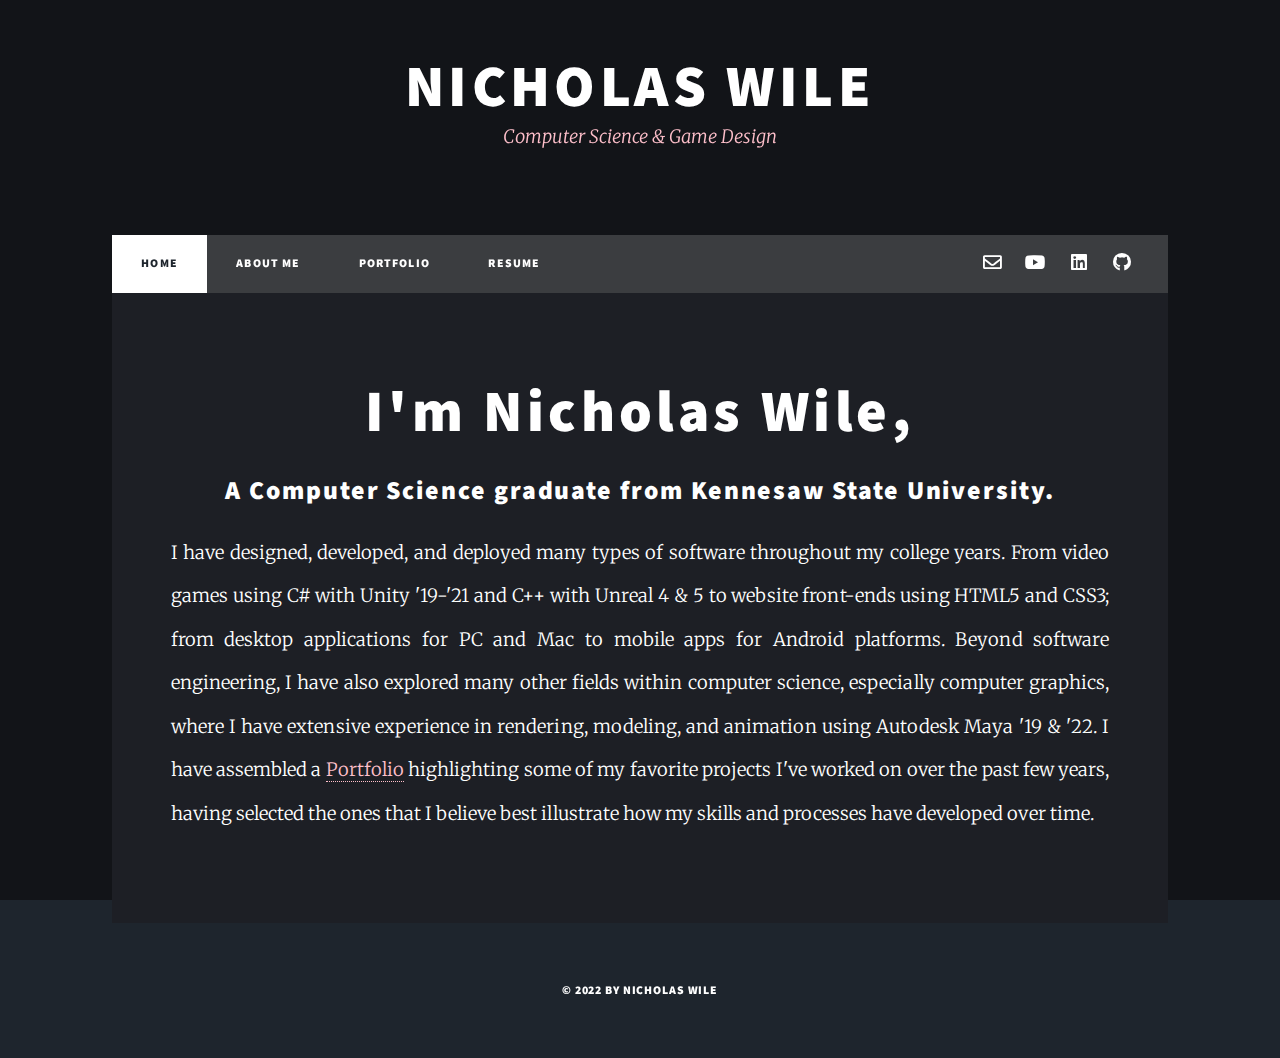
==== commit 0bdc8746: "spelling, grammar, and punctuation corrections" ====
--- a/index.html
+++ b/index.html
@@ -59,7 +59,7 @@
 								<div class="image main"><img src="images/pic01.jpg" alt="Your browser does not support this image." /></div>
 								-->
 
-								<p>I have designed, developed, and deployed many types of software throughout my college years. From video games using C# with Unity '19-'21 and C++ with Unreal 4 & 5 to website front-ends using HTML5 and CSS3; from desktop applications for PC and Mac to mobile apps for Android platforms. Beyond software engineering I have also explored many other fields within computer science, especially computer graphics, where I have extensive experience in rendering, modeling, and animation using Autodesk Maya '19 & '22. I have assembled a <a href="portfolio.html">Portfolio</a> highlighting some of my favorite projects I've worked on over the past few years, having selected the ones that I believe best illustrate how my skills and processes have developed over time.</p>							
+								<p>I have designed, developed, and deployed many types of software throughout my college years. From video games using C# with Unity '19-'21 and C++ with Unreal 4 & 5 to website front-ends using HTML5 and CSS3; from desktop applications for PC and Mac to mobile apps for Android platforms. Beyond software engineering, I have also explored many other fields within computer science, especially computer graphics, where I have extensive experience in rendering, modeling, and animation using Autodesk Maya '19 & '22. I have assembled a <a href="portfolio.html">Portfolio</a> highlighting some of my favorite projects I've worked on over the past few years, having selected the ones that I believe best illustrate how my skills and processes have developed over time.</p>							
 							</section>
 					</div>
 					
